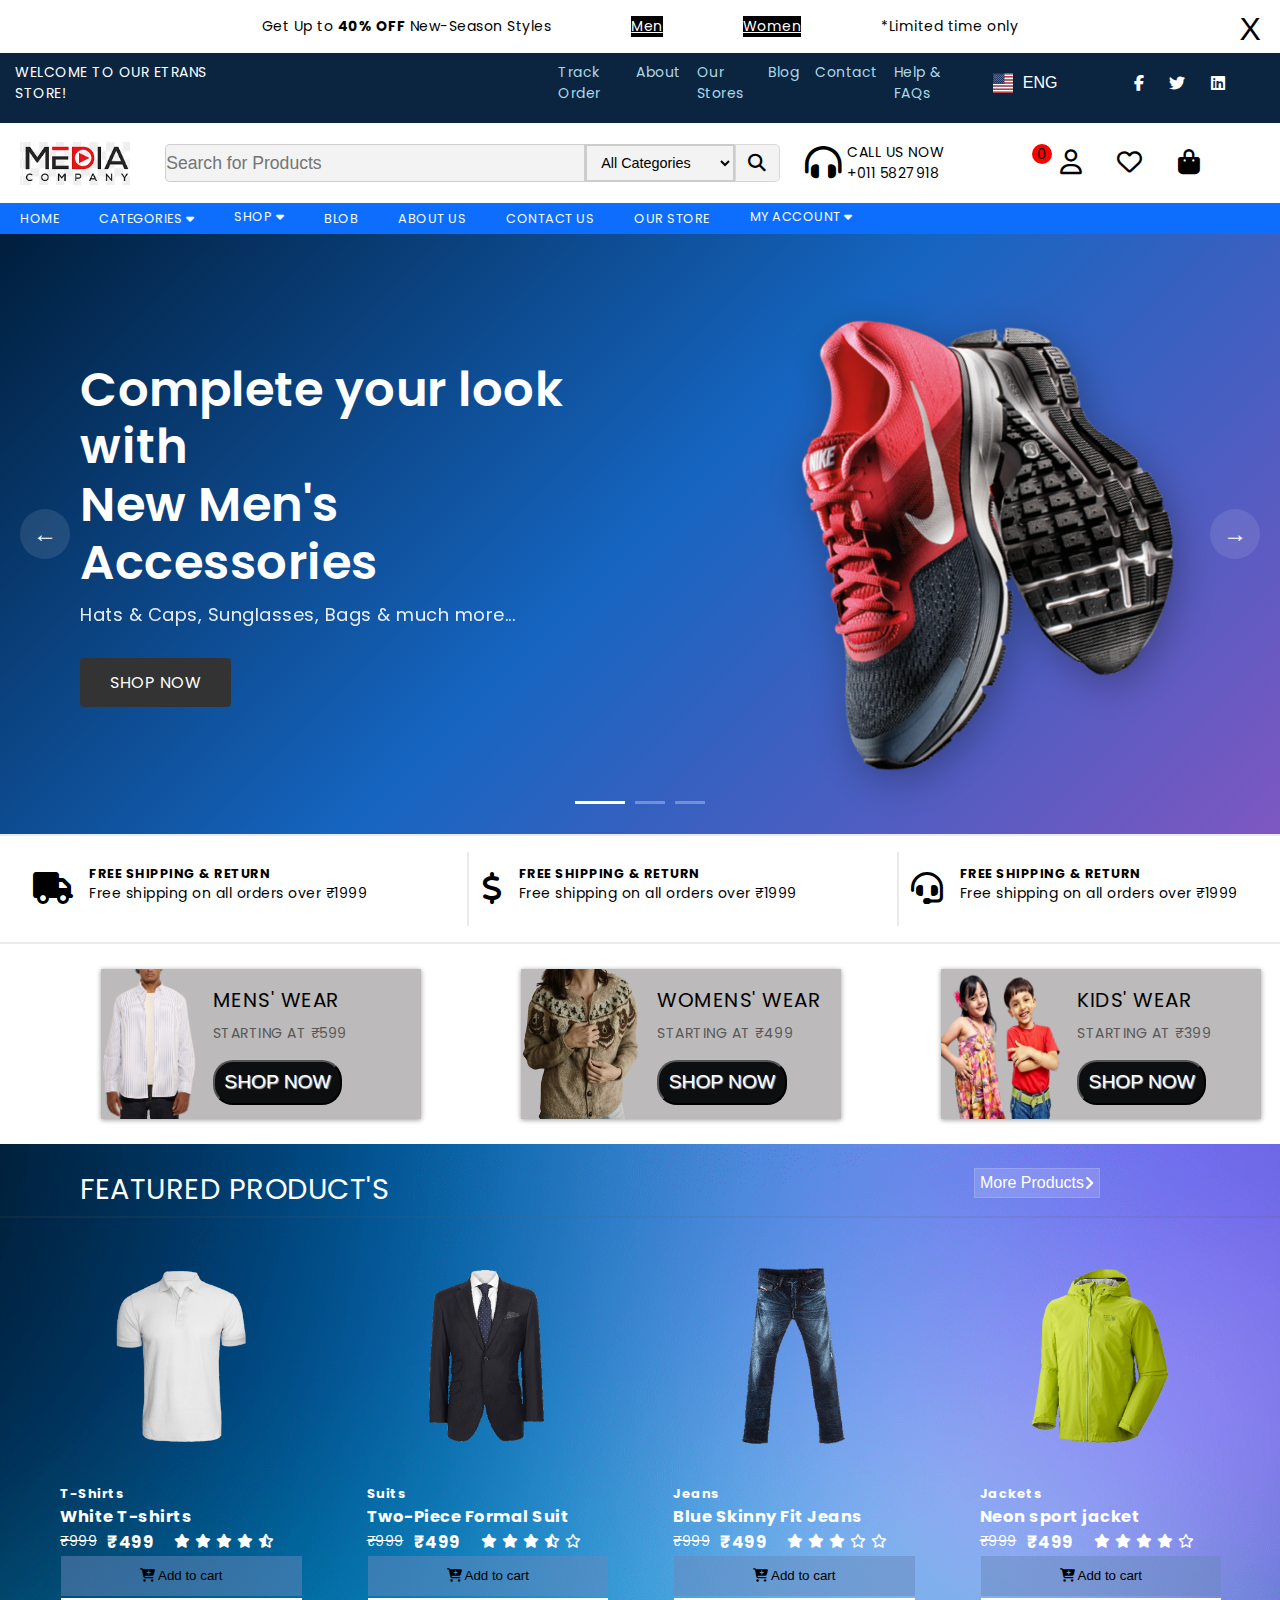
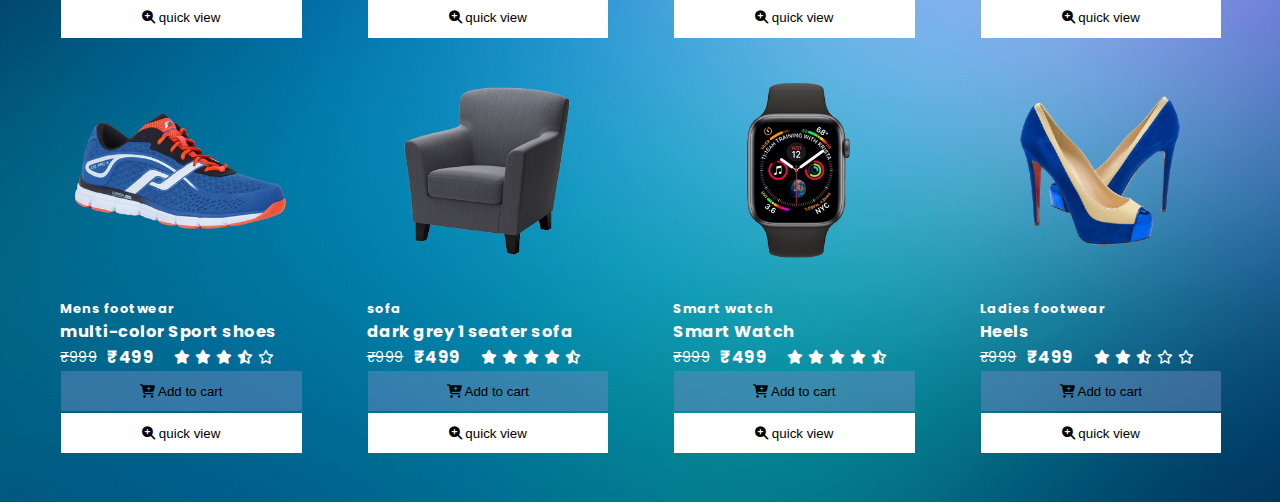
==== index.html @ 755beadb "mothing change in index" ====
<!DOCTYPE html>
<html lang="en">
<head>
    <meta charset="UTF-8">
    <meta http-equiv="X-UA-Compatible" content="IE=edge">
    <meta name="viewport" content="width=device-width, initial-scale=1.0">
    
    <link rel="stylesheet" href="https://cdnjs.cloudflare.com/ajax/libs/font-awesome/6.7.2/css/all.min.css" integrity="sha512-Evv84Mr4kqVGRNSgIGL/F/aIDqQb7xQ2vcrdIwxfjThSH8CSR7PBEakCr51Ck+w+/U6swU2Im1vVX0SVk9ABhg==" crossorigin="anonymous" referrerpolicy="no-referrer" />
    <link rel="stylesheet" href="style.css">
    <link rel="icon" href="Assets/riteshblue logo.png" type="icon/image">
    <script src="script.js"> </script>
    <title>RItesh</TITLE></title>
    <style> 
    
    </style>
</head>

 
<body>

  
    <!-- top Wrapper -->
    <div class="Wrapper">
     <div class="discount-alert">
			<div class="discount-alert" id="myDiv">
				<div class="d-flex">
					<p class="Discount">Get Up to <strong>40% OFF</strong> New-Season Styles</p>	<a href="#" class="top-men">Men</a>
					<a href="#" class="top-women">Women</a>
					<p class="m">*Limited time only</p>
				</div>
      <button class="close-btn" onclick="removeDiv()">X</button>
			</div>

      
  </div>

		 </div>

    <!-- sections -->
    <section class="top-header">
        <div class="container">
          <!-- First Row -->
          <div class="top-bar">
            <p class="welcome-text">WELCOME TO OUR ETRANS STORE!</p>
            <div class="top-links">
              <a href="#" class="track-order">Track Order</a>
              <a href="#">About</a>
              <a href="#">Our Stores</a>
              <a href="#">Blog</a>
              <a href="#">Contact</a>
              <a href="#">Help & FAQs</a>
           
            </div>
             <div class="dropdown">
      <button class="dropbtn" id="dropdownBtn">
      <img src="Assets/LANGUAGE_FLAG/flag english.svg" alt="English Flag" class="flag-img"> ENG
      </button>
      <div class="dropdown-content">
      <a href="#" onclick="setLanguage('england.png', 'English')"><img src="Assets/LANGUAGE_FLAG/flag english.svg" alt="English Flag"> ENG</a>
      <a href="#" onclick="setLanguage('india.png', 'Hindi')"><img src="Assets/LANGUAGE_FLAG/indian_language.webp" alt="Hindi Flag"> HINDI</a>
      <a href="#" onclick="setLanguage('germany.png', 'German')"><img src="Assets/LANGUAGE_FLAG/german language.png" alt="German Flag"> GERMAN</a>
      </div>
      </div>
      
      <!-- 3 icons  -->
      <div class="social-icons">
        <div id="social-icons1"><i class="fa-brands fa-facebook-f"></i> </div>

        <div id="social-icons1"><i class="fa-brands fa-twitter"></i> </div>
        
        <div id="social-icons1"><i class="fa-brands fa-linkedin"></i> </div>

        </div>


       </div>
    </section>

          <!-- 3rd Row -->
          <div class="middle-bar">
            <div class="logo border">
            </div>
            
            <div class="nav-search">
            <div class="search-bar">
              <input type="text" placeholder="Search for Products" class="search-input">
            </div>

            <div class="categories-options">
              <select class="search-select">
                <option>All Categories</option>
                <option>Men</option>
                <option>Women</option>
                <option>Kids</option>
              </select>
            </div>
            <div id="searchbar" > <i  class="fa-solid fa-magnifying-glass" ></i> </div>
            
        </div>
        <!-- helpline box -->
        <div class="helpline-icon"> <i class="fa-solid fa-headphones-simple"></i> 
        </div>

        <div class="helpline-container">
          
          <p class="helpline-text">CALL US NOW</p>
          
          <P class="hepline-no">+011 5827918</P>
        </div>

          <!-- 3 icons  -->
          <div class="icons-3">
          <div id="icons"><i class="fa-regular fa-user"></i> </div>

          <div id="icons"><i class="fa-regular fa-heart"></i> </div>
          
          <div id="icons"><i class="fa-solid fa-bag-shopping"></i> </div>
          
          <span>0</span>
          </div>
          
        </div>
    
      


        <!--nav bar -->
    
      <!-- <section id="hearder">
            <nav class="navbar">
              <ul class="nav-links">
                <li><a href="#">Home</a></li>
                <li><a href="#">Categories</a>
                </li>
                <li><a href="#">Shop</a></li>
                <li class="dropdown">
                  <a href="#">Blog</a>
                  <ul class="dropdown-menu">
                    <li><a href="#">Latest Posts</a></li>
                    <li><a href="#">Trending Topics</a></li>
                    <li><a href="#">Archived Blogs</a></li>
                  </ul>
                </li>
                <li><a href="#">Contact</a></li>
              </ul>
            </nav>
      </section> -->
      <div class="nav4">
      <div class="menu_bar"> 
        <ul>
          <li><a href="#">HOME</a></li>
          <li class="menu_items"><a href="#">CATEGORIES <i class="fa-solid fa-caret-down"> </i></a>
            <div class="row_1">
              <div class="col">
               <div class="column_heading">FASHION</div> 
                <ul>
                  <li><a href="#">causal t-shirts</a></li>
                  <li><a href="#">foraml shirts</a></li>
                  <li><a href="#">jackets</a></li>
                  <li><a href="#">jeans</a></li>
                  <li><a href="#">dresses</a></li>
                  <li><a href="#">sneakers</a></li>
                  <li><a href="#">belts</a></li>
                  <li><a href="#">sport shoes</a></li>
                </ul>
              </div>
              <div class="col">
                <div class="column_heading">ELECTRONICS</div> 
                <ul>
                  <li><a href="#">mobile phones</a></li>
                  <li><a href="#">laptops</a></li>
                  <li><a href="#">mackbook</a></li>
                  <li><a href="#">television</a></li>
                  <li><a href="#">lighting</a></li>
                  <li><a href="#">smart watch</a></li>
                  <li><a href="#">samsung phone</a></li>
                  <li><a href="#">PC monitors</a></li>
                </ul>
              </div>

              <div class="col_3"> </div>

            </div>
          </li>
          <li class="shop_menu"><a href="#">SHOP <i class="fa-solid fa-caret-down"></i> </a>
            <div class="shop_dropdown">
          <ul>
            <li class="shop_layout"><a href="#">shop layouts <i class="fa-solid fa-caret-right rightarrow" ></i> </a>
              <div class="layout_dropdown">
                <ul>
                  <li><a href="#">shop grid - left sidebar</a></li>
                  <li><a href="#">shop grid - right sidebar</a></li>
                  <li><a href="#">shop list - left sidebar</a></li>
                  <li><a href="#">shop list - right sidebar</a></li>
                  <li><a href="#">shop grid - top filter</a></li>
                  <li><a href="#">shop list - top filter</a></li>
                </ul>
              </div>
            </li>

            <li class="shop_pages"><a href="#">shop pages <i class="fa-solid fa-caret-right rightarrow2"></i></a>
            <div class="shop_pages_dropdown">
              <ul>
                <li><a href="#"> Shop Cart</a></li>
                <li><a href="#"> Shop Categories</a></li> 
                <li><a href="#"> Checkout details</a></li>
                <li><a href="#"> Checkout shipping</a></li>
                <li><a href="#"> Checkout Payment</a></li>
                <li><a href="#"> Checkout review</a></li>
                <li><a href="#"> checkout  complete</a></li>
                <li><a href="#"> order  tracking</a></li>
                <li><a href="#"> product comparision</a></li>
              </ul>
            </div>
            </li>
            
            <li><a href="#">about us</a></li>
            <li><a href="#">Contact us</a></li>
            <li><a href="#">sign in </a></li>
            <li><a href="#">sign up</a></li>
            <li><a href="#">forget password</a></li>
          </ul>
            </div>
          </li>
          <li><a href="#">BLOB</a></li>
          <li><a href="#">ABOUT US</a></li>
          <li><a href="#">CONTACT US</a></li>
          <li><a href="#">OUR STORE</a></li>
          <li class="My_account"><a href="#">MY ACCOUNT <i class="fa-solid fa-caret-down"></i></a>
          <div class="My_account_dropdown">
            <ul>
              <li><a href="#">Dashboard</a></li>
              <li><a href="#">Downloads</a></li>
              <li><a href="#">orders</a></li>
              <li><a href="#">payment methods</a></li>
              <li><a href="#">user details</a></li>

            </ul>
          </div>
          </li>
          
        </ul>
      </div>
    </div>
  </div>

      <!-- nav bar end -->


      <div class="slider-container">
        <button class="nav-button prev" onclick="changeSlide(-1)">←</button>
        <button class="nav-button next" onclick="changeSlide(1)">→</button>
        
        <div class="slider-track">
            <!-- First Slide -->
            <div class="slide">
                <div class="content-left">
                    <h1>Complete your look with<br>New Men's Accessories</h1>
                    <p>Hats & Caps, Sunglasses, Bags & much more...</p>
                    <a href="#" class="shop-now-btn">SHOP NOW</a>
                </div>
                <div class="product-image">
                    <img src="Assets/sliding img/shoes img.png" alt="Product 1">
                </div>
            </div>

            <!-- Second Slide -->
            <div class="slide">
                <div class="content-left">
                    <h1>Premium Sports Collection<br>2024 Edition</h1>
                    <p>Experience comfort and style with our latest collection</p>
                    <a href="#" class="shop-now-btn">SHOP NOW</a>
                </div>
                <div class="product-image">
                    <img src="Assets/sliding img/shoes img.png" alt="Product 2">
                </div>
            </div>

            <!-- Third Slide -->
            <div class="slide">
                <div class="content-left">
                    <h1>Running Essentials<br>For Every Athlete</h1>
                    <p>Professional grade equipment for peak performance</p>
                    <a href="#" class="shop-now-btn">SHOP NOW</a>
                </div>
                <div class="product-image">
                    <img src="Assets/sliding img/shoes img.png" alt="Product 3">
                </div>
            </div>
        </div>

        <div class="slider-dots">
            <span class="dot active" onclick="goToSlide(0)"></span>
            <span class="dot" onclick="goToSlide(1)"></span>
            <span class="dot" onclick="goToSlide(2)"></span>
        </div>
    </div>


    <!-- section 6 Order shipping details -->
    <section class="shipping"> 
      <div class="shipping-container1"> 
        <div class="icon-col1"><i class="fa-solid fa-truck"></i></div>
        <div class="col1"> 
          <h6 class="text1-col1"> FREE SHIPPING & RETURN </h6>
          <p class="text2-col1">Free shipping on all orders over ₹1999</p>
        </div>
        </div>

          <div class="shipping-container2"> 
            <div class="icon-col2"><i class="fa-solid fa-dollar-sign"></i></div>
            <div class="col2"> 
              <h6 class="text1-col2"> FREE SHIPPING & RETURN </h6>
              <span class="text2-col2">Free shipping on all orders over ₹1999</span>
            </div>
            </div>

              <div class="shipping-container3"> 
                <div class="icon-col3"><i class="fa-solid fa-headset"></i></div>
                <div class="col3"> 
                  <h6 class="text1-col3"> FREE SHIPPING & RETURN </h6>
                  <span class="text2-col3">Free shipping on all orders over ₹1999</span>
                </div>
              </div>
       </div>
    </section>

    <!-- section 6 end -->
    <!-- gender-categories section 7 -->

    <section class="gender-categories ">
    
     <div class="gender-categories1 ">
      <img src="Assets/gender-wears/mens_wear-.png">
      <div class="col1-mens">
        <div class="mens-wear"> Mens' Wear </div>
          <div class="staring-price1">Starting at ₹599</div>   
         <button class="mens-button"> SHOP NOW </button>
        </div>
      </div>
    

         <div class="gender-categories2">
          <img src="Assets/gender-wears/womens_wear-.png">
          <div class="col2-womens">
            <div class="womens-wear"> Womens' Wear </div>
              <div class="staring-price2">Starting at ₹499 </div>   
             <button class="womens-button"> SHOP NOW </button>
            </div>
         </div>

             <div class="gender-categories3">
              <img src="Assets/gender-wears/kids_wear.png">
              <div class="col3-kids">
                <div class="kids-wear"> Kids' Wear </div>
                  <div class="staring-price3">Starting at ₹399</div>   
                 <button class="kids-button"> SHOP NOW </button>
                </div>
             </div>
      
     </div>
    </section> 

     <!-- section 7 end -->
     <!-- section 8 Feature Product top -->
     <section class="feature_section">
     <div class="feature_product">
        <h7 class="Feature_text" >FEATURED PRODUCT'S</h7>
        <button class="button_MoreProducts"> More Products <div class="more"> <i class="fa-solid fa-angle-right"></i></div> </button>
      </div>
      <!-- product grid -->
      <div class="grid_container">
    <div class="Product_grid">
      <div class="items" id="item-1"><img src="Assets/grid FProduct1/product 1 tshirt.png" alt="prouct 1 t-shirt"> 
        <div class="items_card">
        <h2>T-Shirts </h2>
        <h3>White T-shirts</h3>
        <div class="price_grid">
        <span>₹999</span>
        <h3>₹499</h3>
        <p class="rating">
          <i class="fa-solid fa-star"></i>
          <i class="fa-solid fa-star"></i>
          <i class="fa-solid fa-star"></i>
          <i class="fa-solid fa-star"></i>
          <i class="fa-solid fa-star-half-stroke"></i>
        </p>
      </div>
      <div class="cart_area">
        <button class="b1" data-name="cart" ><i class="fa-solid fa-cart-plus"></i> Add to cart</button>
        
        <span class="button_2"><button  data-name="quick view" ><i class="fa-solid fa-magnifying-glass-plus"></i> quick view</button></span>
      </div>

      </div>
      </div>

      <!-- item1 end -->

      <div class="items" id="item-2"><img src="Assets/grid FProduct1/product 2 balzer.png" alt="balzer">
        <div class="items_card">
        <h2>Suits</h2>
        <h3>Two-Piece Formal Suit</h3>
        <div class="price_grid">
          <span>₹999</span>
          <h3>₹499</h3>
          <p class="rating">
            <i class="fa-solid fa-star"></i>
            <i class="fa-solid fa-star"></i>
            <i class="fa-solid fa-star"></i>
            <i class="fa-solid fa-star-half-stroke"></i>
            <i class="fa-regular fa-star"></i>
          </p>
        </div>
        <div class="cart_area">
          <button class="b1" data-name="cart" ><i class="fa-solid fa-cart-plus"></i> Add to cart</button>
          
          <span class="button_2"><button  data-name="quick view" ><i class="fa-solid fa-magnifying-glass-plus"></i> quick view</button></span>
        </div>
      </div>
      </div>
      <div class="items" id="item-3"><img src="Assets/grid FProduct1/product 3 pant.png" alt="pant">
      <div class="items_card">
        <h2>Jeans  </h2>
        <h3>Blue Skinny Fit Jeans </h3>
        <div class="price_grid">
          <span>₹999</span>
          <h3>₹499</h3>
          <p class="rating">
            <i class="fa-solid fa-star"></i>
            <i class="fa-solid fa-star"></i>
            <i class="fa-solid fa-star"></i>
            <i class="fa-regular fa-star"></i>
            <i class="fa-regular fa-star"></i>
          </p>
        </div>
        <div class="cart_area">
          <button class="b1" data-name="cart" ><i class="fa-solid fa-cart-plus"></i> Add to cart</button>
          
          <span class="button_2"><button  data-name="quick view" ><i class="fa-solid fa-magnifying-glass-plus"></i> quick view</button></span>
        </div>
        
      </div>
      </div>
      <div class="items"><img src="Assets/grid FProduct1/product image 4.png" alt="jacket">
        <div class="items_card">
        <h2>Jackets</h2>
        <h3>Neon sport jacket</h3>
        <div class="price_grid">
          <span>₹999</span>
          <h3>₹499</h3>
          <p class="rating">
            <i class="fa-solid fa-star"></i>
            <i class="fa-solid fa-star"></i>
            <i class="fa-solid fa-star"></i>
            <i class="fa-solid fa-star"></i>
            <i class="fa-regular fa-star"></i>
          </p>
        </div>
        <div class="cart_area">
          <button class="b1" data-name="cart" ><i class="fa-solid fa-cart-plus"></i> Add to cart</button>
          
          <span class="button_2"><button  data-name="quick view" ><i class="fa-solid fa-magnifying-glass-plus"></i> quick view</button></span>
        </div>
      </div>
      </div>
      <div class="items"><img src="Assets/grid FProduct1/product image 5 shoes.png" alt="shoes">
        <div class="items_card">
        <h2>Mens footwear </h2>
        <h3>multi-color Sport shoes</h3>
        <div class="price_grid">
          <span>₹999</span>
          <h3>₹499</h3>
          <p class="rating">
            <i class="fa-solid fa-star"></i>
            <i class="fa-solid fa-star"></i>
            <i class="fa-solid fa-star"></i>
            <i class="fa-solid fa-star-half-stroke"></i>
            <i class="fa-regular fa-star"></i>
          </p>
        </div>
        <div class="cart_area">
          <button class="b1" data-name="cart" ><i class="fa-solid fa-cart-plus"></i> Add to cart</button>
          
          <span class="button_2"><button  data-name="quick view" ><i class="fa-solid fa-magnifying-glass-plus"></i> quick view</button></span>
        </div>
      </div>
      </div>
      <div class="items"><img src="Assets/grid FProduct1/product image 6 .png" alt="sofa">
        <div class="items_card">
        <h2>sofa </h2>
        <h3>dark grey 1 seater sofa</h3>
        <div class="price_grid">
          <span>₹999</span>
          <h3>₹499</h3>
          <p class="rating">
            <i class="fa-solid fa-star"></i>
            <i class="fa-solid fa-star"></i>
            <i class="fa-solid fa-star"></i>
            <i class="fa-solid fa-star"></i>
            <i class="fa-solid fa-star-half-stroke"></i>
          </p>
        </div>
        <div class="cart_area">
          <button class="b1" data-name="cart" ><i class="fa-solid fa-cart-plus"></i> Add to cart</button>
          
          <span class="button_2"><button  data-name="quick view" ><i class="fa-solid fa-magnifying-glass-plus"></i> quick view</button></span>
        </div>
      </div> 
      </div>
      <div class="items"><img src="Assets/grid FProduct1/product image 7.png" alt="watch">
        <div class="items_card"> 
        <h2>Smart watch </h2>
        <h3>Smart Watch </h3>
        <div class="price_grid">
          <span>₹999</span>
          <h3>₹499</h3>
          <p class="rating">
            <i class="fa-solid fa-star"></i>
            <i class="fa-solid fa-star"></i>
            <i class="fa-solid fa-star"></i>
            <i class="fa-solid fa-star"></i>
            <i class="fa-solid fa-star-half-stroke"></i>
          </p>
        </div>
        <div class="cart_area">
          <button class="b1" data-name="cart" ><i class="fa-solid fa-cart-plus"></i> Add to cart</button>
          
          <span class="button_2"><button  data-name="quick view" ><i class="fa-solid fa-magnifying-glass-plus"></i> quick view</button></span>
        </div>
        </div>
      </div>
      <div class="items"><img src="Assets/grid FProduct1/product image 8.png" alt="heels">
        <div class="items_card">
        <h2>Ladies footwear </h2>
        <h3>Heels</h3>
        <div class="price_grid">
          <span>₹999</span>
          <h3>₹499</h3>
          <p class="rating">
          <i class="fa-solid fa-star"></i>
          <i class="fa-solid fa-star"></i>
          <i class="fa-solid fa-star-half-stroke"></i>
          <i class="fa-regular fa-star"></i>
          <i class="fa-regular fa-star"></i>
        </p>
        </div>
        <div class="cart_area">
          <button class="b1" data-name="cart" ><i class="fa-solid fa-cart-plus"></i> Add to cart</button>
          
          <span class="button_2"><button  data-name="quick view" ><i class="fa-solid fa-magnifying-glass-plus"></i> quick view</button></span>
        </div>
        </div>
      </div>
    </div>
  </div>
   </section>
     <!-- section 8 end  -->


<!-- end -->
    <script src="script.js"></script>

  </div>   


</body>
</html>
---- style.css ----
@import url('https://fonts.googleapis.com/css2?family=Poppins:ital,wght@0,100;0,200;0,300;0,400;0,500;0,600;0,700;0,800;0,900;1,100;1,200;1,300;1,400;1,500;1,600;1,700;1,800;1,900&display=swap');
*{
    margin: 0;
    padding: 0;
    box-sizing: border-box;
}
body{
    font-family: 'Poppins', sans-serif;
    font-size: 14px;
    letter-spacing: .5px; 
    
}
.feature_section{
  background-image: url(Assets/bg\ image.png);
  background-position: center;
  background-size: cover;
  background-repeat: no-repeat;
  color: white;

}
:root{

--color-blue: #0d6efd;
--color-indigo: #6610f2;
--color-purple: #6f42c1;
--color-pink: #d63384;
--color-red: #f41127;
--color-orange: #fd7e14;
--color-yellow: #ffc107;
--color-green: #17a00e;
--color-teal: #20c997;
--color-cyan: #0dcaf0;
--color-white: #fff;
--color-gray: #6c757d;
--color-gray-dark: #343a40;
--color-primary: #0d6efd;
--color-secondary: #6c757d;
--color-success: #17a00e;
--color-info: #0dcaf0;
--color-warning: #ffc107;
--color-danger: #f41127;
--color-light: #f8f9fa;
--color-dark: #212529;
}



.Wrapper {
  width: 100%;
  max-width: 100%;
 
}

.top-men, .top-women{
  color: white;
  background-color: black;
}

.top-men:hover, .top-women:hover{
  color: #16161a;
  background-color: white;

}

/* cross button X at top */
.close-btn {
  position: absolute;
  font-size: 2rem;
  top: 0;
  right: 0;
  padding: 1.2rem;
  z-index: 2;
  cursor: pointer;
  background: none;
  border: none;
  text-align: center;
  line-height: 20px;

}

 .top-links a{
    text-decoration: none;
    color: lightblue;
}

.d-flex{
    display: flex;
    justify-content: center;
    gap:5rem;
    padding: 16px;
    
}
/* section 2 */
.top-links{
  display:inline-flex;
  gap:1rem;
}
.track-order{
  margin-left:20rem;
}

/* language dropdown  */
.dropdown {
  padding: 20px;
  position: relative;
  display: inline-block;

}

.dropbtn {
  background-color: transparent;
  color: white;
  padding: 16px;
  font-size: 16px;
  border: none;
  cursor: pointer;
  display: flex;
  align-items: center;
}

.dropdown-content {
  
  display: none;
  position: absolute;
  background-color: black;
  min-width: 160px;
  box-shadow: 0px 8px 16px rgba(0, 0, 0, 0.2);
  z-index: 1;
}

.dropdown:hover .dropdown-content {
  display: block;
}

.dropdown-content a {
  color: white;
  padding: 12px 16px;
  text-decoration: none;
  display: flex;
  align-items: center;
}

.dropdown-content a:hover {
  border: solid 2px white;
}

.dropdown-content img {
  width: 20px;
  height: 20px;
  margin-right: 10px;
}

.flag-img {
  width: 20px;
  height: 20px;
  margin-right: 10px;
}
/* dropdowwn end  */

/* social-icons */
.social-icons{
    display: flex;
    margin:40px ;
    gap: 25px;
    font-size: 1rem; 
}


/* section 3 */
.logo{
  width: 110px;
  height: 43px;
  background-color: #ffffff;
  background-size: cover;
  background-image: url("Assets/pngtree-media-company-logo-desig.png");
  margin-right: 2rem;
}

.border{
  border: 2px solid transparent;
}

.border:hover{
  border: 1.4px solid rgb(16, 8, 8);
}

.top-header {
    background-color: #0b2540; /* Dark blue background */
    color: #ffffff; /* White text color */
    padding: 10px 0;
  }
/* .middle-bar{
  display: flex;
  height: 80px;
  width: fit-content;
  margin-left: 50px;
  margin-right: 20px;
  align-items: center;
  padding-left: 20px;
  padding-right: 20px;
  
} */
.middle-bar {
  display: flex;
  height: 80px;
  align-items: center;
  width: 100%;
  align-items: center;
  padding-left: 20px;
  padding-right: 20px;
}

.search-select{
  display: block;
  background-color: #f3f3f3;
  font-size: 0.9rem;
  width: 150px;
  height: 38px;
  padding: 6px 25px 6px 10px;
  border: 2px solid #ccc;

}

.search-input{
  background-color: #f3f3f3;
  display: flex;
  font-size: 1.1rem;
  align-items: center;
  height:38px;
  width: 420px;
  margin-left: 0.2rem;
  border: 1px solid rgb(0 0 0 / 15%);
  border-top-left-radius: 0.3rem;
  border-bottom-left-radius: 0.3rem;
  
}

.nav-search{
  display: flex;
  justify-content: space-evenly;

}
#searchbar{
  display: flex;
  padding: 6px 12px 6px 12px;
  font-size: 1.1rem;
  justify-content: center;
  align-items: center;
  background-color: #f3f3f3;
  border: 1px solid rgb(217, 216, 216);
  border-top-right-radius: 0.3rem;
  border-bottom-right-radius: 0.3rem;

}

.container{
    display: flex;
    justify-content:flex-start;
    width: 100%;
    max-width: 100%; 
    padding: 0 15px;
    margin: 0 auto; 
    height: 50px; 
} 


/* helpline box */
.helpline-container{
 margin-right: 20px;
}

.helpline-icon{
  font-size: 2.3rem;
  margin-left: 25px;
  margin-right: 5px;
}

.helpline-no{
  font-size: 2px;

}

/* helpline box end */
  /* 3icons */
  .icons-3{
    display: flex;
    gap: 20px;
    font-size: 25px;
    margin-left: 5rem;
  }
.icons-3 span{
  display: flex;
  font-size: 0.9rem;
  justify-content: center;
  align-items: center;
  width: 20px;
  height: 20px;
  background-color: red;
  border-radius: 50%;

  position: absolute;
  top:144px;
  right: 228px;

  cursor: pointer;
}

#icons{
  margin-left: 15px ;
}
.top-bar {
    display: flex;
    justify-content: space-between;
    align-items: center;
    font-size: 14px;
    padding-bottom: 10px;
  }

 

/* nav bar 4 */

.menu_bar {
  list-style: none;
  display:flex;
  flex-direction: row; 
  background-color: var(--color-blue);
  
}

.menu_bar ul{
  display: flex;
  list-style: none;
  
}
.col ul{
  display: block;
}

.menu_bar a{
  color: #001e3c;
  text-decoration: none;
}
.column_heading{
  padding:10px 20px;

}


.menu_bar ul li {
  padding: 5px 20px;
  position: relative;
  text-transform:uppercase;
  
}

.menu_bar ul li a{
  font-size: 0.8rem;
  color: var(--color-light);
}

.col_3{
  background-image: url("Assets/poster.jpg");
  background-size: cover;
  height:400px;
  width:270px;

}
.row_1{
  z-index: 2;
  width: max-content;
  height: auto;
  display: flex;
  flex-direction: row;
  color: white;
  display: none;
  position: absolute;
  left: 0px;
  top: 100%;
  padding: 10px;
  gap: 20px;
  background-color: var(--color-dark);
  white-space: nowrap;
}

.menu_item {
  position: relative;
  padding: 2px 10px;
  color: white;
  cursor: pointer;
}

.menu_items:hover .row_1 {
  display: flex; 
}

.col{
  display: flex;
  flex-direction: column;
  min-width: 150px;
}

/* for image of discord */
.col_3{
  z-index: 1;
}
.column_heading {
  font-weight: bold;
  font-size: 1.2rem;
  margin-bottom: 10px;
}
/* shop menu */
.shop_menu{
  display:flex;
  position: relative;
  width: max-content;
}


.shop_dropdown{
  width: max-content;
  z-index: 1;
  position:absolute;
  top: 100%;
  left: 0;
  background-color: var(--color-dark);
  display: none;
}
.shop_layout{
  position: relative;
}
.layout_dropdown {
  padding:0px 10px;
  width: max-content;
  background-color: var(--color-dark);
  position:absolute;
  top: 5px;
  left: 100%;
  display: none;
}
.shop_layout:hover .layout_dropdown{
  display: flex;
}
.layout_dropdown ul li{
  padding:5px 5px;
}


.shop_menu:hover .shop_dropdown{
display: flex;
}

.shop_dropdown ul{
  display: flex;
  flex-direction: column;
}

.shop_dropdown ul li a{
  color:var(--color-white);
  text-transform: uppercase ;

}

.rightarrow{
  position:absolute;
  left:80%;
  top:30%;
}

/* shop pages */
.rightarrow2{
  position:absolute;
  left:80%;
  top:30%;
}
.shop_pages{
  position: relative;
}
.shop_pages_dropdown{
  background-color: var(--color-dark);
  width: max-content;
  position: absolute;
  top:2px;
  left:100%;
  display: none;
}

.shop_pages:hover .shop_pages_dropdown{
  display: flex;

}

/* shop pages end */
/* shop menu end */

/* My Account  start*/
.My_account{
 position: relative;
 
  display: flex;
}

.My_account_dropdown{
  z-index: 1;
  display: none;
  background-color: var(--color-dark);
  position:absolute;
  top:100%;
  left: 1em;
  align-self: center;
}

.My_account_dropdown ul{
  display:block;
  
  width: max-content;
}

.My_account:hover .My_account_dropdown{
  display: flex;
}

/* MY Account end */
/* nav 4 end here */

  /* Dropdown menu styling */
  .dropdown-menu {
    position: absolute;
    top: 100%;
    left: 0;
    background-color: #444;
    list-style: none;
    margin: 0;
    padding: 0;
    display: none;
    min-width: 150px; /* Set a width for dropdown */
    border-radius: 5px;
    box-shadow: 0 4px 6px rgba(0, 0, 0, 0.1);
    background-color: none;
  }
  
  .dropdown-menu li {
    padding: 0;
  }
  
  .dropdown-menu li a {
    padding: 10px 15px;
    color: white;
    display: block;
  }
  
  .dropdown-menu li a:hover {
    background-color: #575757;
  }
  
  /* Show dropdown menu on hover */
  .dropdown:hover .dropdown-menu {
    display: block;
  }
  

  /* nav bar end */




/* image slider */
.slider-container {
    width: 100%;
    height: 600px;
    position: relative;
    overflow:hidden;
    background: linear-gradient(135deg, #001e3c 0%, #1565c0 50%, #7e57c2 100%);
}

.slider-track {
    position: absolute;
    left: 0;
    top: 0;
    width: 300%; /* 3 slides */
    height: 100%;
    display: flex;
    transition: transform 0.5s ease-in-out;
}

.slide {
    width: calc(100% / 3);
    height: 100%;
    display: flex;
    align-items: center;
    padding: 0 80px;
}

.content-left {
    flex: 1;
    padding-right: 50px;
    color: white;
}

.content-left h1 {
    font-size: 48px;
    margin-bottom: 10px;
    font-weight: 600;
    line-height: 1.2;
}

.content-left p {
    font-size: 18px;
    margin-bottom: 30px;
    opacity: 0.9;
}

.shop-now-btn {
    display: inline-block;
    padding: 12px 30px;
    background: #333;
    color: white;
    text-decoration: none;
    border-radius: 4px;
    font-size: 16px;
    transition: background 0.3s;
}

.shop-now-btn:hover {
    background: #444;
}

.product-image {
    flex: 1;
    display: flex;
    justify-content: center;
    align-items: center;
}

.product-image img {
    max-width: 100%;
    height: auto;
    transform: rotate(-25deg);
    filter: drop-shadow(0 10px 20px rgba(0,0,0,0.3));
}

.nav-button {
    position: absolute;
    top: 50%;
    transform: translateY(-50%);
    width: 50px;
    height: 50px;
    background: rgba(255, 255, 255, 0.1);
    border: none;
    border-radius: 50%;
    color: white;
    font-size: 24px;
    cursor: pointer;
    z-index: 10;
}

.nav-button:hover {
    background: rgba(255, 255, 255, 0.2);
}

.prev {
    left: 20px;
}

.next {
    right: 20px;
}

.slider-dots {
    position: absolute;
    bottom: 30px;
    left: 50%;
    transform: translateX(-50%);
    display: flex;
    gap: 10px;
}

.dot {
    width: 30px;
    height: 3px;
    background: rgba(255, 255, 255, 0.3);
    cursor: pointer;
    transition: all 0.3s;
}

.dot.active {
    background: white;
    width: 50px;
}

/* Responsive Design */
@media (max-width: 768px) {
    .slide {
        flex-direction: column;
        padding: 20px;
    }

    .content-left {
        padding-right: 0;
        padding-bottom: 30px;
        text-align: center;
    }

    .content-left h1 {
        font-size: 32px;
    }

    .product-image img {
        max-width: 80%;
    }
}


/* shipping section 6 */

.shipping{
  height:auto;
  width:100vw;
  margin-bottom: 2px;
  display: flex;
  flex-wrap: wrap; 
  padding-top: 1rem;
  padding-bottom:1rem;
  padding-left: 20px;
  padding-right: 20px;
  justify-content: flex-start;
  border-top: 2px solid rgba(99, 93, 93, 0.129);
  border-bottom: 2px solid rgba(99, 93, 93, 0.129);
}

.shipping-container1, .shipping-container2, .shipping-container3{
  display: flex;
  padding-top: 1rem;
  padding-bottom:1rem;
  
}

.shipping-container1, .shipping-container2{
  padding-right: 100px !important; 
  border-right:2px solid rgba(99, 93, 93, 0.129);

}

.shipping-container1, .shipping-container2, .shipping-container3{
  padding: 0.8rem;
 
}
.text1-col1, .text1-col2, .text1-col3{
  font-size:0.8rem;
}

.icon-col1, .icon-col2, .icon-col3{
  font-size: 2rem;
  margin-right: 1rem;

}

/* section 6 end */

/* gender-categories section 7 */

.gender-categories{
  height:auto;
  width:100vw;
  display: flex;
  justify-content: flex-start;
  padding: 1px;
  margin-top: 1.5rem;
  margin-bottom:1.5rem;
}

.gender-categories1, .gender-categories2, .gender-categories3{
  display: flex;
  height: 15rem;
  width: 25rem;
  
  background-color:  rgba(143, 140, 140, 0.6);
  box-shadow: 0px 1px 5px rgba(1, 1, 0, 0.4);;
  height: 150px !important;
  width: 20rem ;
  /* justify-content:flex-start;
  text-align:center; */
  
}
.gender-categories1{
  margin-left: 100px;
  
}
.gender-categories2{
  margin-left: 100px;
}

.gender-categories3{
  margin-left: 100px;
}
.mens-image, .womens-image, .kids-image{
  
  background-size: cover;
  background-position: center;
  background-repeat: no-repeat;
  height: 100%;
  width: 100%;
}


.womens-image{
  background-image: url("Assets/gender-wears/womens_wear-.png");
}

.kids-image{
  background-image: url("Assets/gender-wears/kids_wear.png");

}


.col1-mens, .col2-womens, .col3-kids{
  height: auto;
  width: auto;
  padding: 1rem;
  text-align: left;
}

.mens-wear, .womens-wear, .kids-wear{
  font-size: 1.25rem;
  text-transform: uppercase;
  margin-bottom: 0.5rem;
}

.staring-price1, .staring-price2, .staring-price3{
  text-transform: uppercase;
  margin-bottom: 1rem;
  color: #575757;

}

.gender-categories  button{
  font-size: 1.2rem;
  padding: 0.6rem;
  background-color:#0d0e10;
  color:#ffffff;
  text-shadow: 1px 1px 1px #cdc0c0;
  text-align: center;
  border-radius: 20px ;
  cursor: pointer;
}

.gender-categories button:hover{ 
  text-shadow: #001e3c;
  color:#001e3c;
  background-color: rgb(255, 255, 255);
}



/* section 7 end */


/* section feature products */
.Feature_text{
  font-size: 1.8rem;
}
.button_MoreProducts{
  font-size: 1rem;;
  
  position: absolute;
  right: 180px;
  display: inline-flex;
  justify-self: center;
  align-items: center;
  padding: 5px ;
  color: white;
  border: 1px solid rgb(255 255 255 / 15%);

  background-color: rgb(255 255 255 / 15%);
  
}
.button_MoreProducts:active{
  color: #001e3c;
  background-color: #fff;
  border: 2px solid rgba(0, 0, 0, 0.5);
}

.more{
  display: inline-flex;
  font-size: auto;
  justify-self: center;
  align-items: center;
}


.feature_section{
  
  width: 100wh;
  height: auto;
  padding-top: 1.5rem;
  margin-bottom: 2px solid rgba(38, 32, 32, 0.129) ;
}
.feature_product{
  padding-left: 5rem;
 
  padding-bottom:5px; 
  border-bottom:2px solid rgba(99, 93, 93, 0.129);
}


/* grid */

.grid_container{
  
  max-width: 100%;
  overflow-x: auto;
}

.Product_grid{
  display: grid;
  padding: 1rem;
  grid-template-columns: repeat(4,1fr);
  /* grid-template-rows: repeat(2,1fr); */
  grid-auto-rows: auto;
  gap: 10px;
  margin: 1rem;

}

.items h2{
  font-size: 13px;
}

.items{
 padding: 0 12px ;
 background-position: center;
}

.items_card{
  padding: 1rem 1rem;
}

.items img{
  padding: 1rem;
  width: 100%;
}

.items:hover {
  cursor: pointer;
  background-color:rgba(66, 73, 88, 20%);

}

.price_grid{
  display: flex;
  gap: 10px;
  align-items: center;
}
.price_grid span{
  text-decoration: line-through;
}
.price_grid h3{
  font-size: larger;
}

.price_grid p{
  margin-left: 10px;
}
.cart_area button{
  margin: 1px;
  padding: 10px 20px;
  min-height: 40px;
}
.cart_area .b1:active{
  color: rgb(24, 81, 237);
  font-size: 1rem;
  background-color: white;
  border: 2.5px solid rgb(0 0 0 / 15%);

}

.cart_area{
  display: flex;
  flex-direction: column;
  justify-content: center;

}
.cart_area button{
  text-align: center;
  background-color:var(--color-gray);

  padding: 5px 5px;
  width: 100%;
  color: black;
  border: 2px solid transparent;
  cursor: pointer;
}

.button_2 button{
 background-color: white;
}

.items:hover .button_2 button{
  background-color:rgb(0 0 0 /1%); ;
}

.cart_area .b1:hover{
  
  background-color: rgba(113, 155, 222, 50%);
  border:2px solid rgba(37, 33, 33, 0.15);
}

.cart_area .b1{
background-color: rgba(106, 136, 187, 0.5);
transition: all 0.3s ease;


}

.cart_area a{

  background-color: var(--color-gray-dark);
  padding: 10px 10px;
  width: 80%;
  color: black;
 border: none;
  cursor: pointer;
}

.items:hover.button_2{
  background-color:rgb(0 0 0 / 20%); 
}
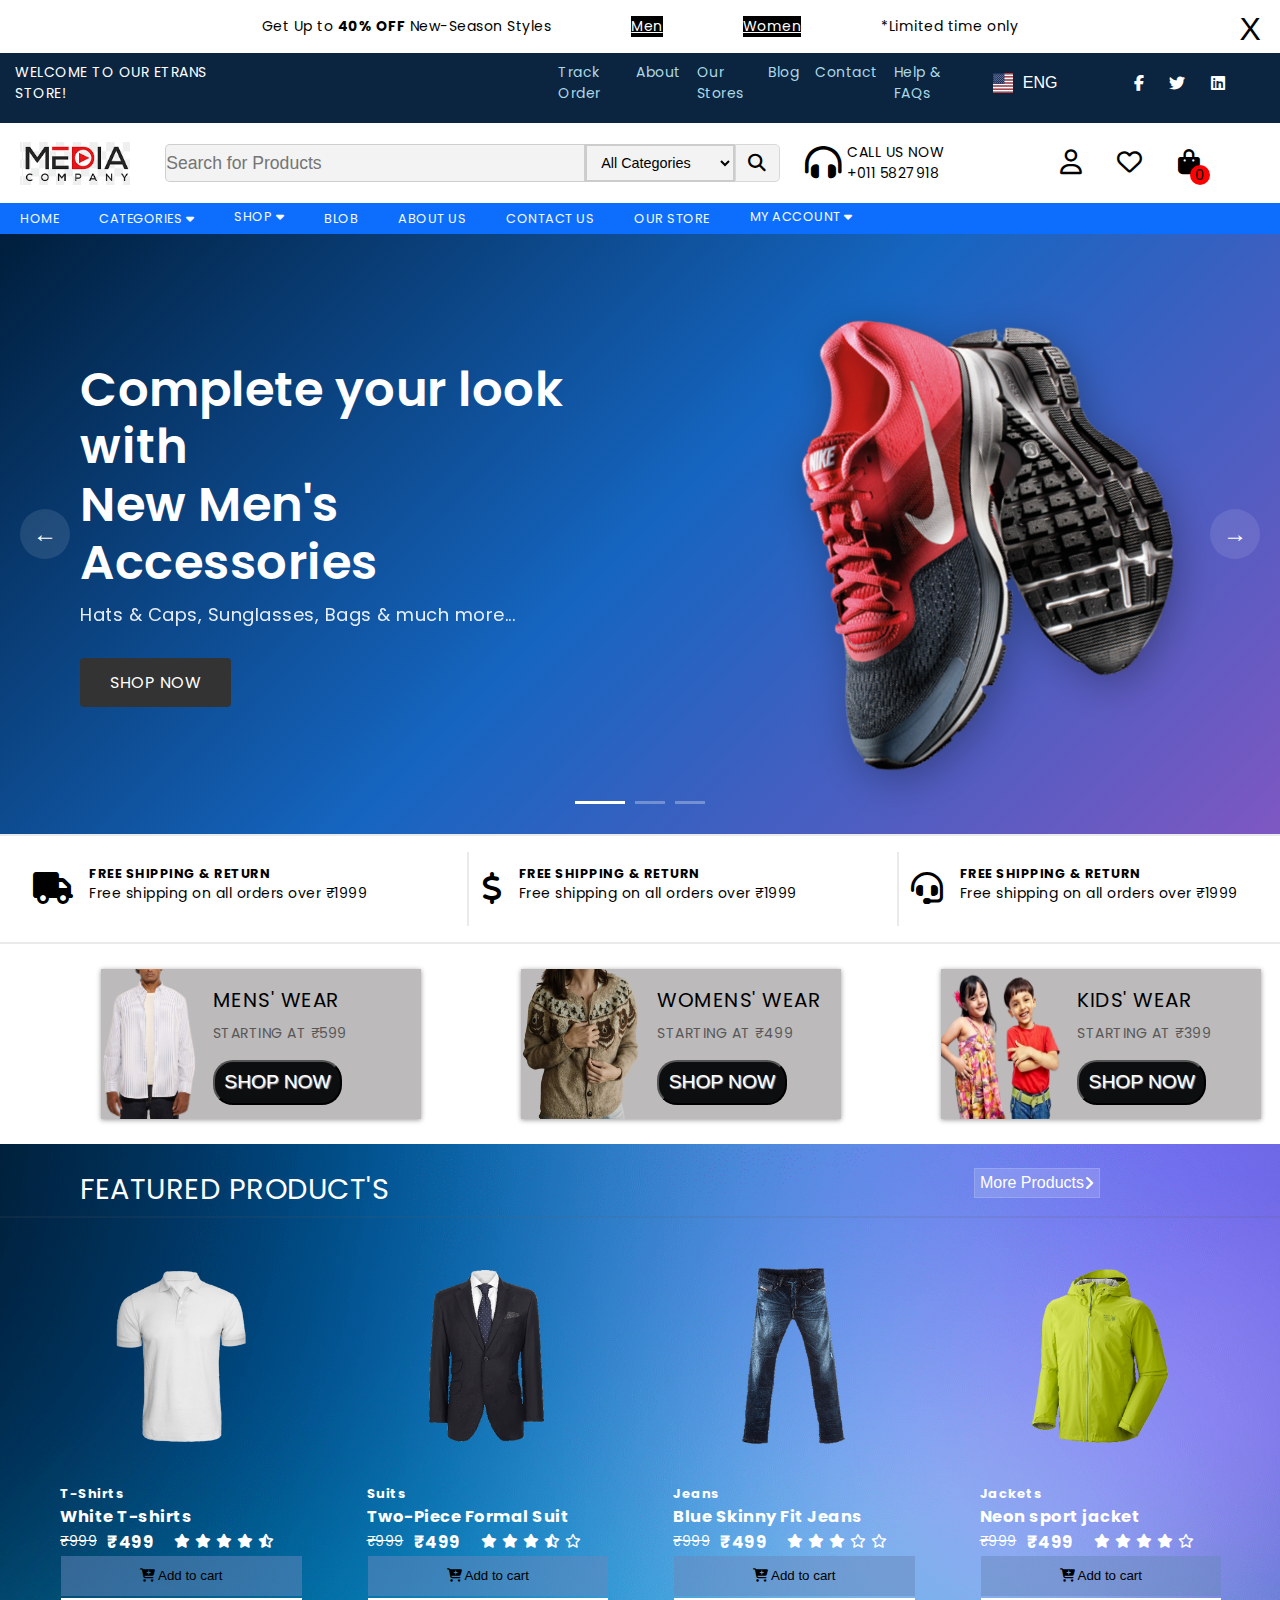
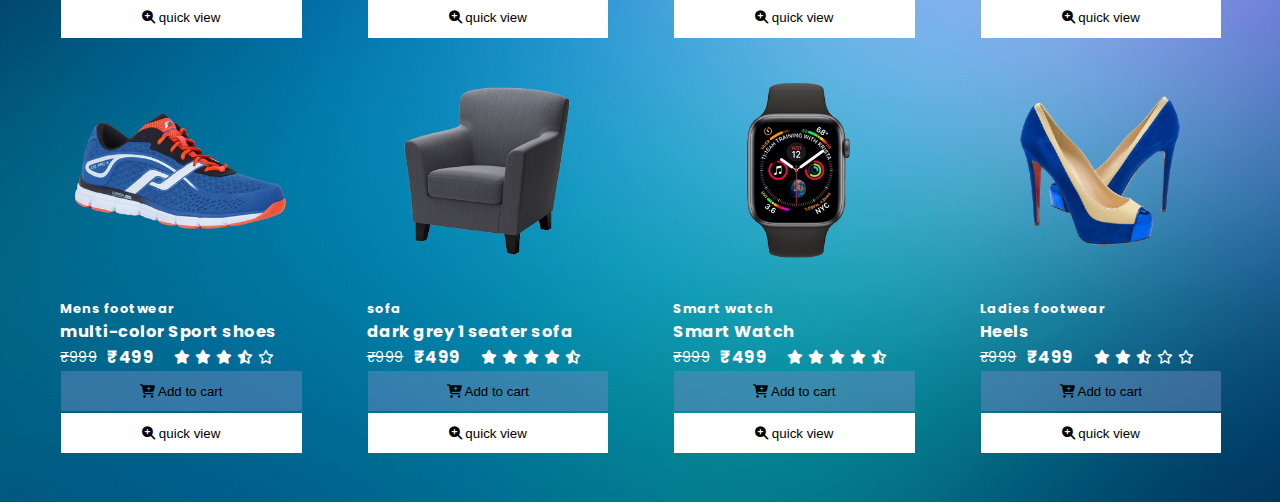
==== commit 9084ff80: "website screen width and height adjusted" ====
--- a/index.html
+++ b/index.html
@@ -11,7 +11,7 @@
     <script src="script.js"> </script>
     <title>RItesh</TITLE></title>
     <style> 
-    
+     
     </style>
 </head>
 
@@ -455,7 +455,7 @@
             <i class="fa-solid fa-star"></i>
             <i class="fa-solid fa-star"></i>
             <i class="fa-regular fa-star"></i>
-          </p>
+          </p> 
         </div>
         <div class="cart_area">
           <button class="b1" data-name="cart" ><i class="fa-solid fa-cart-plus"></i> Add to cart</button>
@@ -513,9 +513,9 @@
         <h2>Smart watch </h2>
         <h3>Smart Watch </h3>
         <div class="price_grid">
-          <span>₹999</span>
-          <h3>₹499</h3>
-          <p class="rating">
+          <span>₹999</span> 
+          <h3>₹499</h3>
+          <p class="rating">   
             <i class="fa-solid fa-star"></i>
             <i class="fa-solid fa-star"></i>
             <i class="fa-solid fa-star"></i>
--- a/style.css
+++ b/style.css
@@ -8,7 +8,8 @@
     font-family: 'Poppins', sans-serif;
     font-size: 14px;
     letter-spacing: .5px; 
-    
+    width: 100vw;
+    height: 100vh;
 }
 .feature_section{
   background-image: url(Assets/bg\ image.png);
@@ -283,7 +284,9 @@
 /* helpline box end */
   /* 3icons */
   .icons-3{
+  
     display: flex;
+    position: relative;
     gap: 20px;
     font-size: 25px;
     margin-left: 5rem;
@@ -299,8 +302,8 @@
   border-radius: 50%;
 
   position: absolute;
-  top:144px;
-  right: 228px;
+  bottom: -3px;
+  right: -10px;
 
   cursor: pointer;
 }
@@ -689,7 +692,7 @@
 }
 
 /* Responsive Design */
-@media (max-width: 768px) {
+/* @media (max-width: 768px) {
     .slide {
         flex-direction: column;
         padding: 20px;
@@ -708,7 +711,7 @@
     .product-image img {
         max-width: 80%;
     }
-}
+} */
 
 
 /* shipping section 6 */
@@ -763,6 +766,7 @@
   height:auto;
   width:100vw;
   display: flex;
+  flex-wrap:wrap;
   justify-content: flex-start;
   padding: 1px;
   margin-top: 1.5rem;
@@ -815,9 +819,10 @@
 
 .col1-mens, .col2-womens, .col3-kids{
   height: auto;
-  width: auto;
+  width: max-content;
   padding: 1rem;
   text-align: left;
+  
 }
 
 .mens-wear, .womens-wear, .kids-wear{
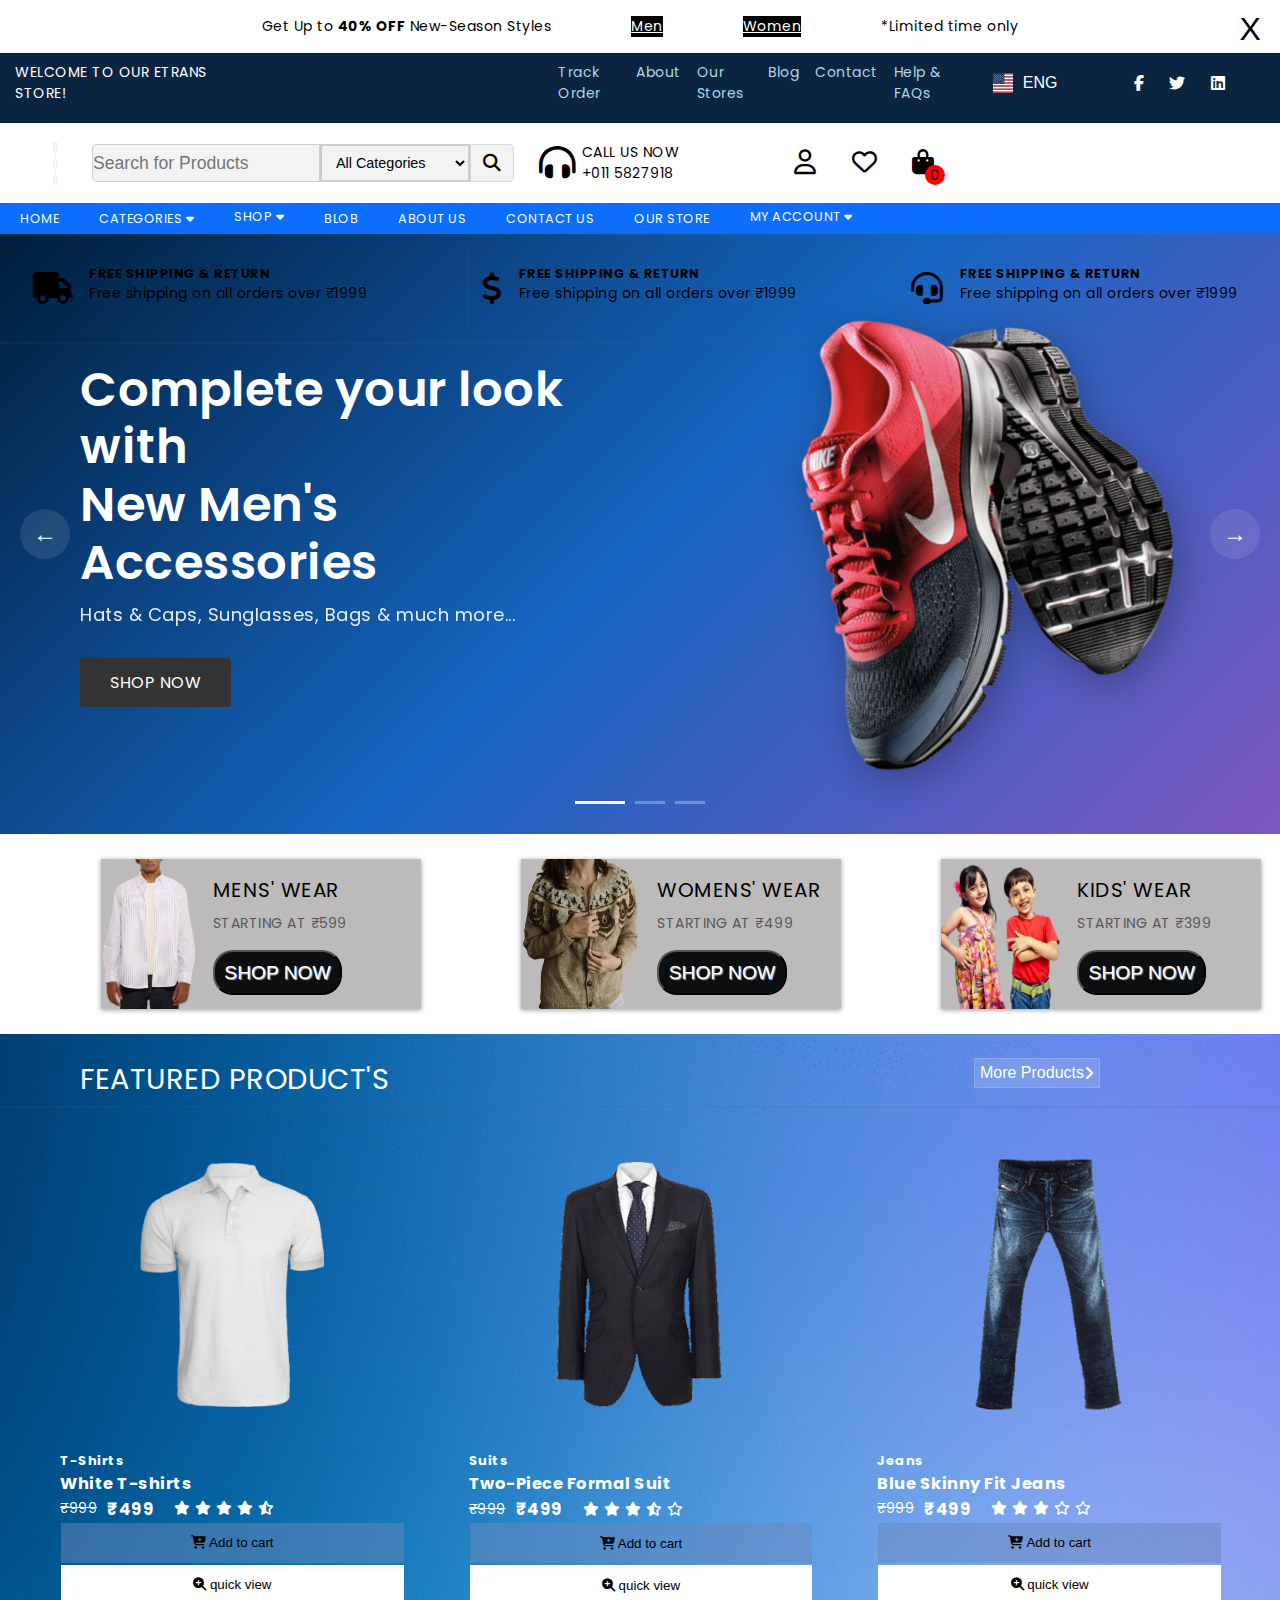
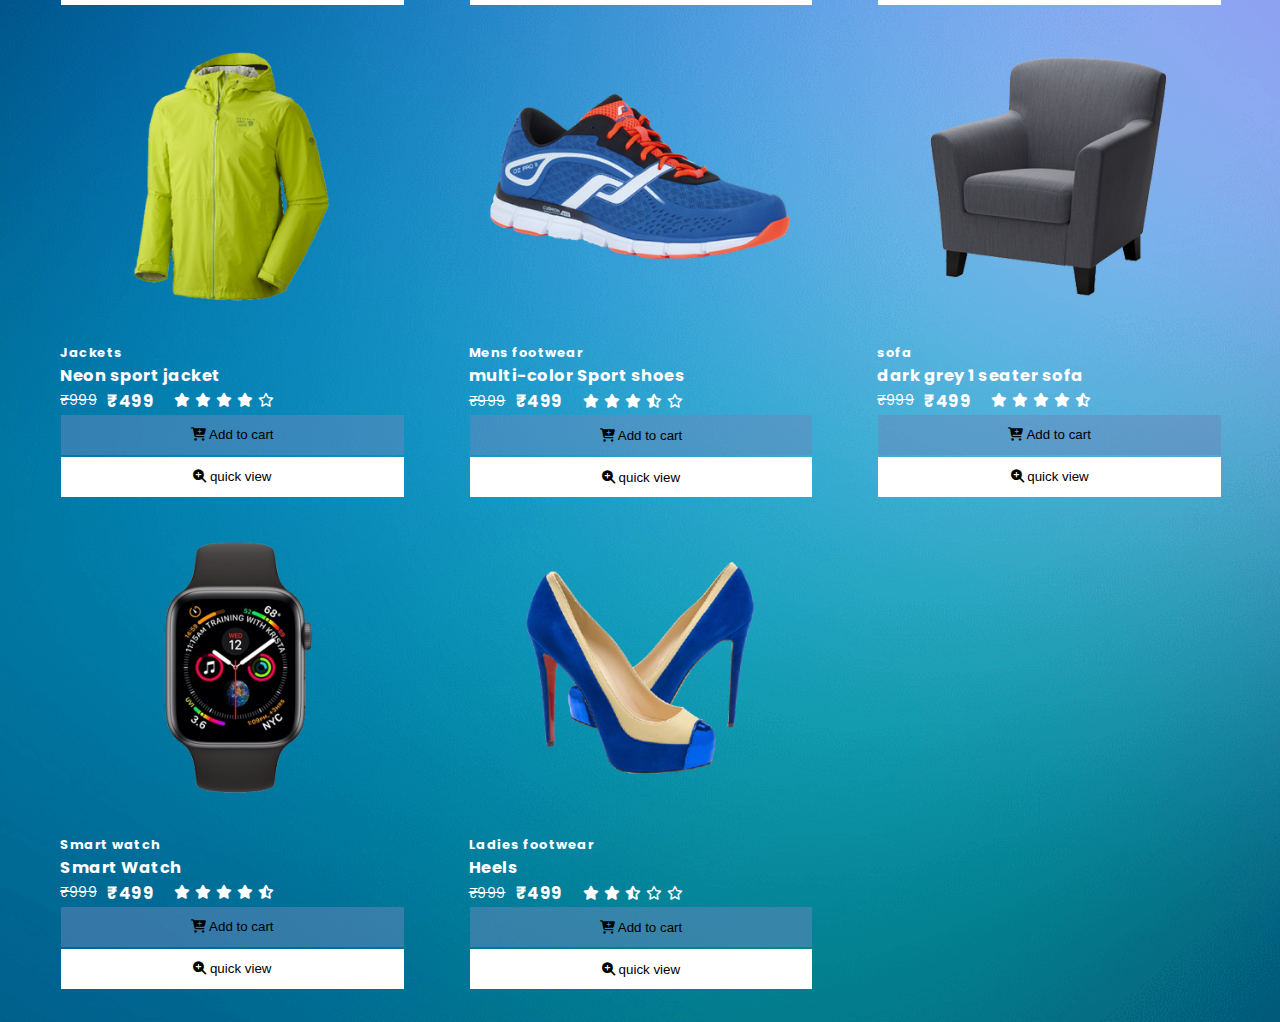
==== commit 8959196c: "update css and html for responsiveness" ====
--- a/index.html
+++ b/index.html
@@ -9,7 +9,7 @@
     <link rel="stylesheet" href="style.css">
     <link rel="icon" href="Assets/riteshblue logo.png" type="icon/image">
     <script src="script.js"> </script>
-    <title>RItesh</TITLE></title>
+    <title>RItesh</TITLE></title>  
     <style> 
      
     </style>
@@ -264,7 +264,7 @@
                 </div>
             </div>
 
-            <!-- Second Slide -->
+            <!-- Second Slide
             <div class="slide">
                 <div class="content-left">
                     <h1>Premium Sports Collection<br>2024 Edition</h1>
@@ -276,7 +276,7 @@
                 </div>
             </div>
 
-            <!-- Third Slide -->
+            Third Slide 
             <div class="slide">
                 <div class="content-left">
                     <h1>Running Essentials<br>For Every Athlete</h1>
@@ -287,7 +287,7 @@
                     <img src="Assets/sliding img/shoes img.png" alt="Product 3">
                 </div>
             </div>
-        </div>
+        </div> -->
 
         <div class="slider-dots">
             <span class="dot active" onclick="goToSlide(0)"></span>
--- a/style.css
+++ b/style.css
@@ -5,12 +5,17 @@
     box-sizing: border-box;
 }
 body{
+  height: 100dvh;
     font-family: 'Poppins', sans-serif;
     font-size: 14px;
-    letter-spacing: .5px; 
-    width: 100vw;
-    height: 100vh;
-}
+    letter-spacing: 0.5px; 
+}
+html, body {
+  width: 100%;
+  min-width: 320px; /* Ensures proper responsiveness */
+}
+
+
 .feature_section{
   background-image: url(Assets/bg\ image.png);
   background-position: center;
@@ -46,11 +51,7 @@
 
 
 
-.Wrapper {
-  width: 100%;
-  max-width: 100%;
- 
-}
+
 
 .top-men, .top-women{
   color: white;
@@ -169,7 +170,7 @@
 
 /* section 3 */
 .logo{
-  width: 110px;
+  width: fit-content;
   height: 43px;
   background-color: #ffffff;
   background-size: cover;
@@ -186,6 +187,7 @@
 }
 
 .top-header {
+    width: 100%; 
     background-color: #0b2540; /* Dark blue background */
     color: #ffffff; /* White text color */
     padding: 10px 0;
@@ -203,13 +205,16 @@
 } */
 .middle-bar {
   display: flex;
+  flex-wrap: wrap;
+  max-width: 1200px;
+  margin: 0 auto;
   height: 80px;
   align-items: center;
-  width: 100%;
-  align-items: center;
-  padding-left: 20px;
-  padding-right: 20px;
-}
+  padding-left: 1vw;
+  padding-right: 1vw;
+
+}
+
 
 .search-select{
   display: block;
@@ -228,7 +233,7 @@
   font-size: 1.1rem;
   align-items: center;
   height:38px;
-  width: 420px;
+ float: left;
   margin-left: 0.2rem;
   border: 1px solid rgb(0 0 0 / 15%);
   border-top-left-radius: 0.3rem;
@@ -257,8 +262,7 @@
 .container{
     display: flex;
     justify-content:flex-start;
-    width: 100%;
-    max-width: 100%; 
+    width: auto;
     padding: 0 15px;
     margin: 0 auto; 
     height: 50px; 
@@ -572,7 +576,6 @@
     width: 100%;
     height: 600px;
     position: relative;
-    overflow:hidden;
     background: linear-gradient(135deg, #001e3c 0%, #1565c0 50%, #7e57c2 100%);
 }
 
@@ -580,14 +583,14 @@
     position: absolute;
     left: 0;
     top: 0;
-    width: 300%; /* 3 slides */
+    width: 100%; /* 3 slides */
     height: 100%;
     display: flex;
     transition: transform 0.5s ease-in-out;
 }
 
 .slide {
-    width: calc(100% / 3);
+    width: 100%;
     height: 100%;
     display: flex;
     align-items: center;
@@ -718,7 +721,7 @@
 
 .shipping{
   height:auto;
-  width:100vw;
+
   margin-bottom: 2px;
   display: flex;
   flex-wrap: wrap; 
@@ -764,7 +767,7 @@
 
 .gender-categories{
   height:auto;
-  width:100vw;
+  
   display: flex;
   flex-wrap:wrap;
   justify-content: flex-start;
@@ -895,7 +898,7 @@
 
 .feature_section{
   
-  width: 100wh;
+  width: auto;
   height: auto;
   padding-top: 1.5rem;
   margin-bottom: 2px solid rgba(38, 32, 32, 0.129) ;
@@ -910,18 +913,51 @@
 
 /* grid */
 
+
+@media (max-width: 500px) {
+
+  .items{
+    grid-column-start: 1;
+    grid-column-end : -1;
+  }
+  
+  .items{
+    font-size:10vw;
+  }
+  .items_card{
+    padding: 1rem !important;
+  }
+  .items_card h2{
+    font-size: 11vw !important;
+    color: rgba(255, 255, 255, 0.70);
+  }
+    
+  .cart_area button{
+    width: auto;
+    height: 20vw;
+    margin: 2vw;
+    font-size: 10vw;
+    justify-self: center;
+   line-height: 8vw;
+    width: calc(100% - 50px) !important;
+  }
+
+}
+
+/* media query end */
 .grid_container{
-  
-  max-width: 100%;
-  overflow-x: auto;
+
+  width: 100%;
+
 }
 
 .Product_grid{
   display: grid;
   padding: 1rem;
-  grid-template-columns: repeat(4,1fr);
+  grid-template-columns: repeat(auto-fit, minmax(330px, 1fr));
+  gap:15px;
+  justify-content: center;
   /* grid-template-rows: repeat(2,1fr); */
-  grid-auto-rows: auto;
   gap: 10px;
   margin: 1rem;
 
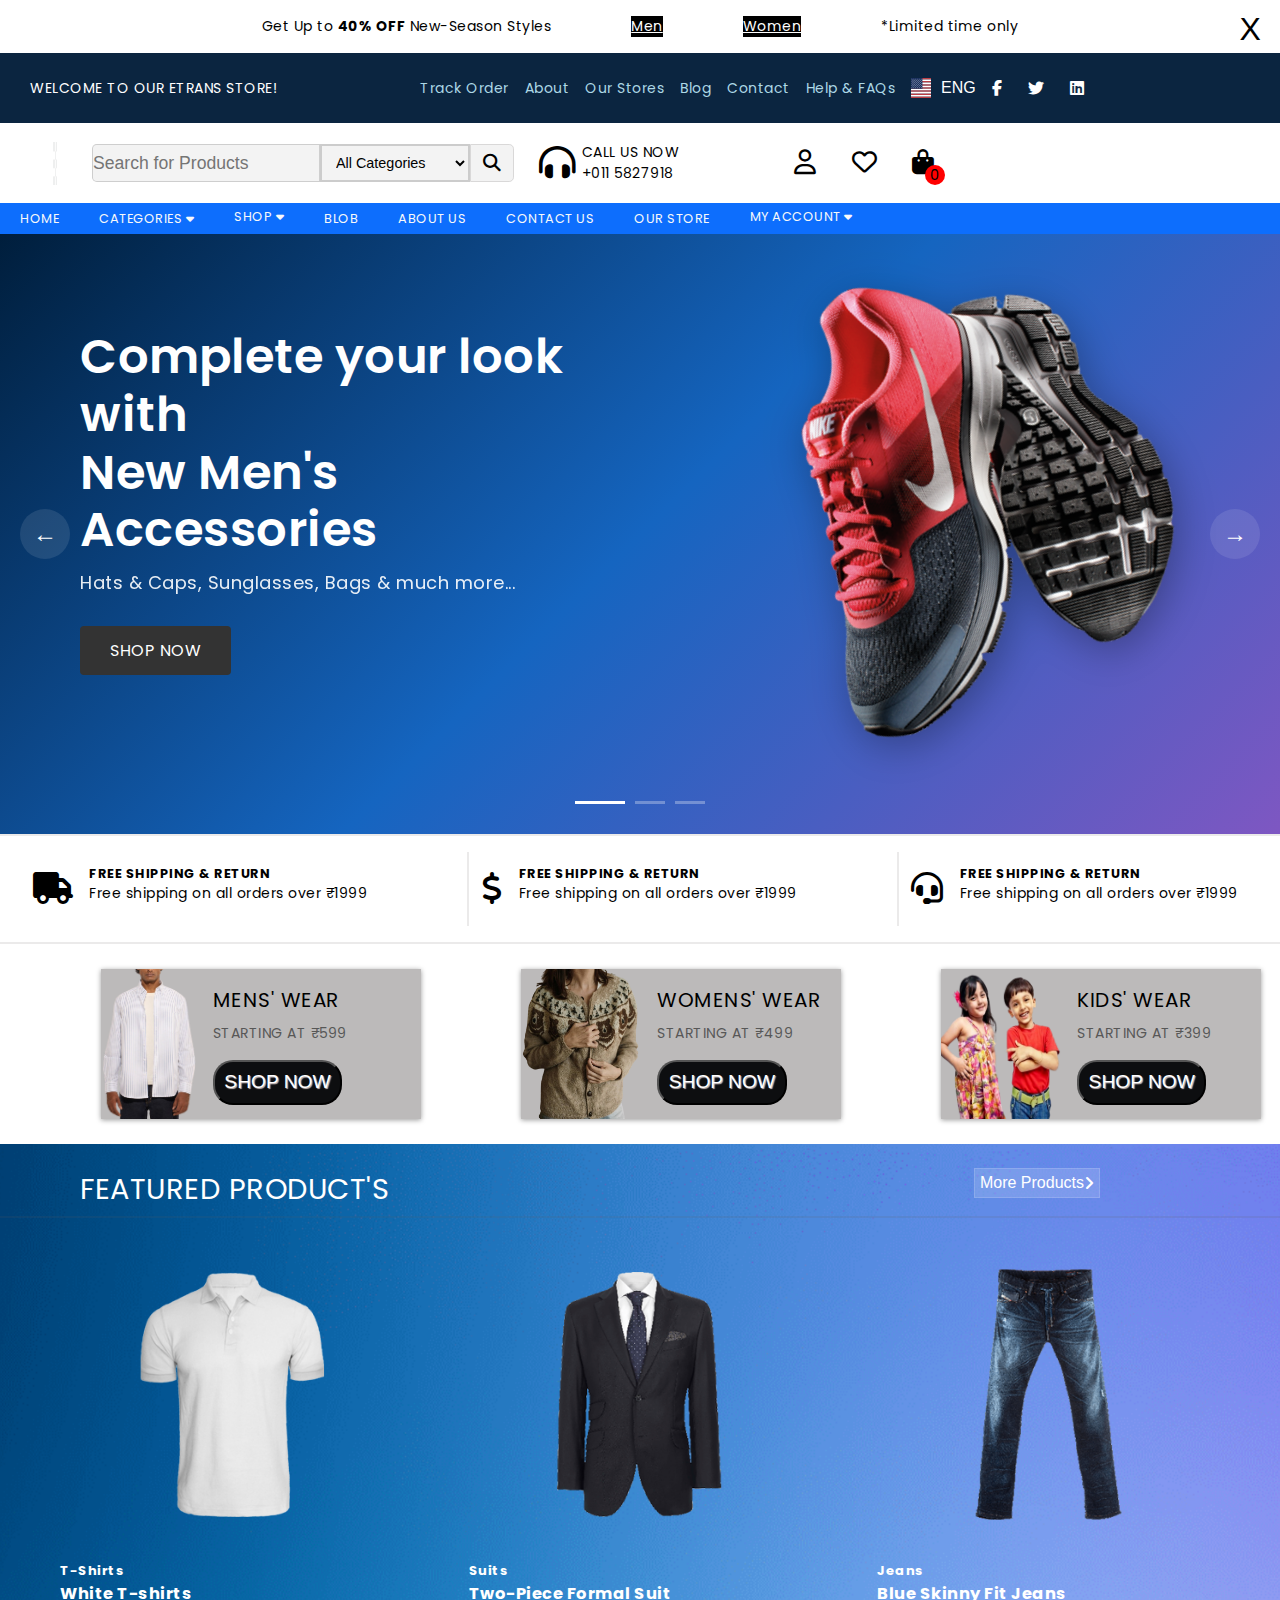
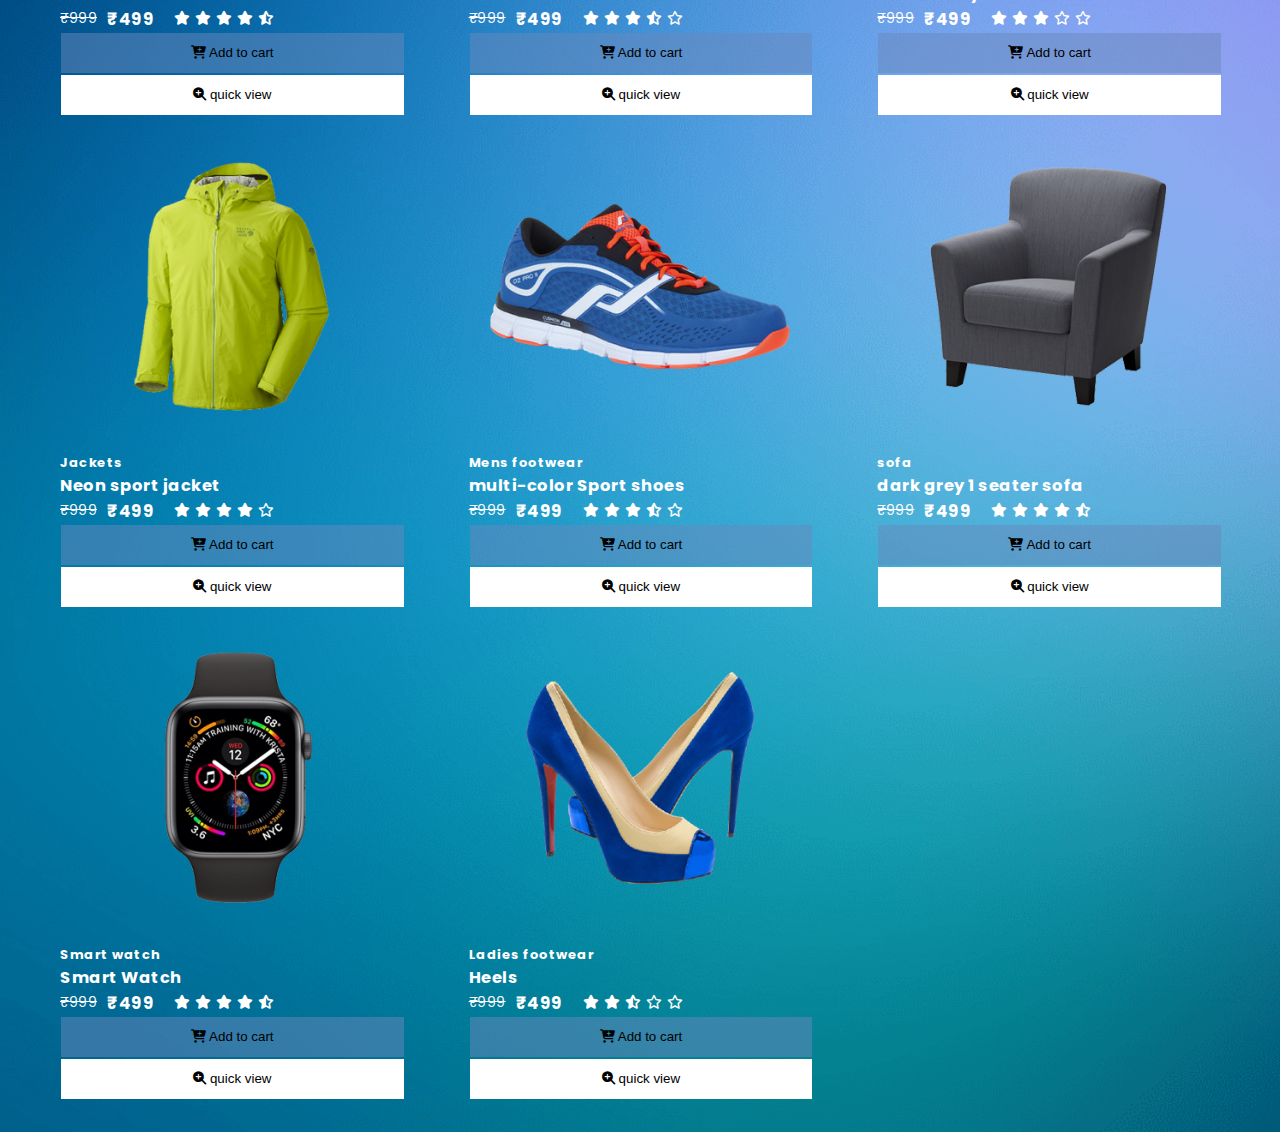
==== commit 87345060: "fixed overlapping of sections" ====
--- a/index.html
+++ b/index.html
@@ -8,11 +8,9 @@
     <link rel="stylesheet" href="https://cdnjs.cloudflare.com/ajax/libs/font-awesome/6.7.2/css/all.min.css" integrity="sha512-Evv84Mr4kqVGRNSgIGL/F/aIDqQb7xQ2vcrdIwxfjThSH8CSR7PBEakCr51Ck+w+/U6swU2Im1vVX0SVk9ABhg==" crossorigin="anonymous" referrerpolicy="no-referrer" />
     <link rel="stylesheet" href="style.css">
     <link rel="icon" href="Assets/riteshblue logo.png" type="icon/image">
-    <script src="script.js"> </script>
-    <title>RItesh</TITLE></title>  
-    <style> 
-     
-    </style>
+    
+    <title>RItesh</title>  
+  
 </head>
 
  
@@ -39,8 +37,8 @@
     <!-- sections -->
     <section class="top-header">
         <div class="container">
-          <!-- First Row -->
-          <div class="top-bar">
+         
+      
             <p class="welcome-text">WELCOME TO OUR ETRANS STORE!</p>
             <div class="top-links">
               <a href="#" class="track-order">Track Order</a>
@@ -70,9 +68,9 @@
         
         <div id="social-icons1"><i class="fa-brands fa-linkedin"></i> </div>
 
-        </div>
-
-
+    
+
+        </div>
        </div>
     </section>
 
@@ -126,25 +124,8 @@
 
         <!--nav bar -->
     
-      <!-- <section id="hearder">
-            <nav class="navbar">
-              <ul class="nav-links">
-                <li><a href="#">Home</a></li>
-                <li><a href="#">Categories</a>
-                </li>
-                <li><a href="#">Shop</a></li>
-                <li class="dropdown">
-                  <a href="#">Blog</a>
-                  <ul class="dropdown-menu">
-                    <li><a href="#">Latest Posts</a></li>
-                    <li><a href="#">Trending Topics</a></li>
-                    <li><a href="#">Archived Blogs</a></li>
-                  </ul>
-                </li>
-                <li><a href="#">Contact</a></li>
-              </ul>
-            </nav>
-      </section> -->
+      <!-- dropdown nav section -->
+      
       <div class="nav4">
       <div class="menu_bar"> 
         <ul>
@@ -243,13 +224,12 @@
       </div>
     </div>
   </div>
-
       <!-- nav bar end -->
 
-
+      <section class="slide_area">
       <div class="slider-container">
-        <button class="nav-button prev" onclick="changeSlide(-1)">←</button>
-        <button class="nav-button next" onclick="changeSlide(1)">→</button>
+        <button class="nav-button prev" >←</button>
+        <button class="nav-button next">→</button>
         
         <div class="slider-track">
             <!-- First Slide -->
@@ -290,13 +270,13 @@
         </div> -->
 
         <div class="slider-dots">
-            <span class="dot active" onclick="goToSlide(0)"></span>
-            <span class="dot" onclick="goToSlide(1)"></span>
-            <span class="dot" onclick="goToSlide(2)"></span>
+            <span class="dot active"></span>
+            <span class="dot"></span>
+            <span class="dot"></span>
         </div>
     </div>
 
-
+</section>
     <!-- section 6 Order shipping details -->
     <section class="shipping"> 
       <div class="shipping-container1"> 
@@ -561,7 +541,7 @@
 <!-- end -->
     <script src="script.js"></script>
 
-  </div>   
+
 
 
 </body>
--- a/style.css
+++ b/style.css
@@ -95,15 +95,17 @@
 /* section 2 */
 .top-links{
   display:inline-flex;
+  padding: 15px 0;
   gap:1rem;
 }
+
 .track-order{
-  margin-left:20rem;
+  margin-left: 10vw;
 }
 
 /* language dropdown  */
 .dropdown {
-  padding: 20px;
+  padding: 15px 0;
   position: relative;
   display: inline-block;
 
@@ -112,7 +114,7 @@
 .dropbtn {
   background-color: transparent;
   color: white;
-  padding: 16px;
+  padding: 0 1rem;
   font-size: 16px;
   border: none;
   cursor: pointer;
@@ -162,8 +164,9 @@
 /* social-icons */
 .social-icons{
     display: flex;
-    margin:40px ;
-    gap: 25px;
+    align-items: center;
+
+    gap: 2vw;
     font-size: 1rem; 
 }
 
@@ -258,8 +261,12 @@
   border-bottom-right-radius: 0.3rem;
 
 }
-
+.welcome-text{
+  padding: 15px;
+
+}
 .container{
+  
     display: flex;
     justify-content:flex-start;
     width: auto;
@@ -315,13 +322,16 @@
 #icons{
   margin-left: 15px ;
 }
-.top-bar {
+
+
+/* .top-bar {
     display: flex;
+
     justify-content: space-between;
     align-items: center;
     font-size: 14px;
     padding-bottom: 10px;
-  }
+  } */
 
  
 
@@ -580,11 +590,10 @@
 }
 
 .slider-track {
-    position: absolute;
+    /* position: absolute; */
+
     left: 0;
     top: 0;
-    width: 100%; /* 3 slides */
-    height: 100%;
     display: flex;
     transition: transform 0.5s ease-in-out;
 }
@@ -720,8 +729,6 @@
 /* shipping section 6 */
 
 .shipping{
-  height:auto;
-
   margin-bottom: 2px;
   display: flex;
   flex-wrap: wrap; 
@@ -729,7 +736,7 @@
   padding-bottom:1rem;
   padding-left: 20px;
   padding-right: 20px;
-  justify-content: flex-start;
+  
   border-top: 2px solid rgba(99, 93, 93, 0.129);
   border-bottom: 2px solid rgba(99, 93, 93, 0.129);
 }
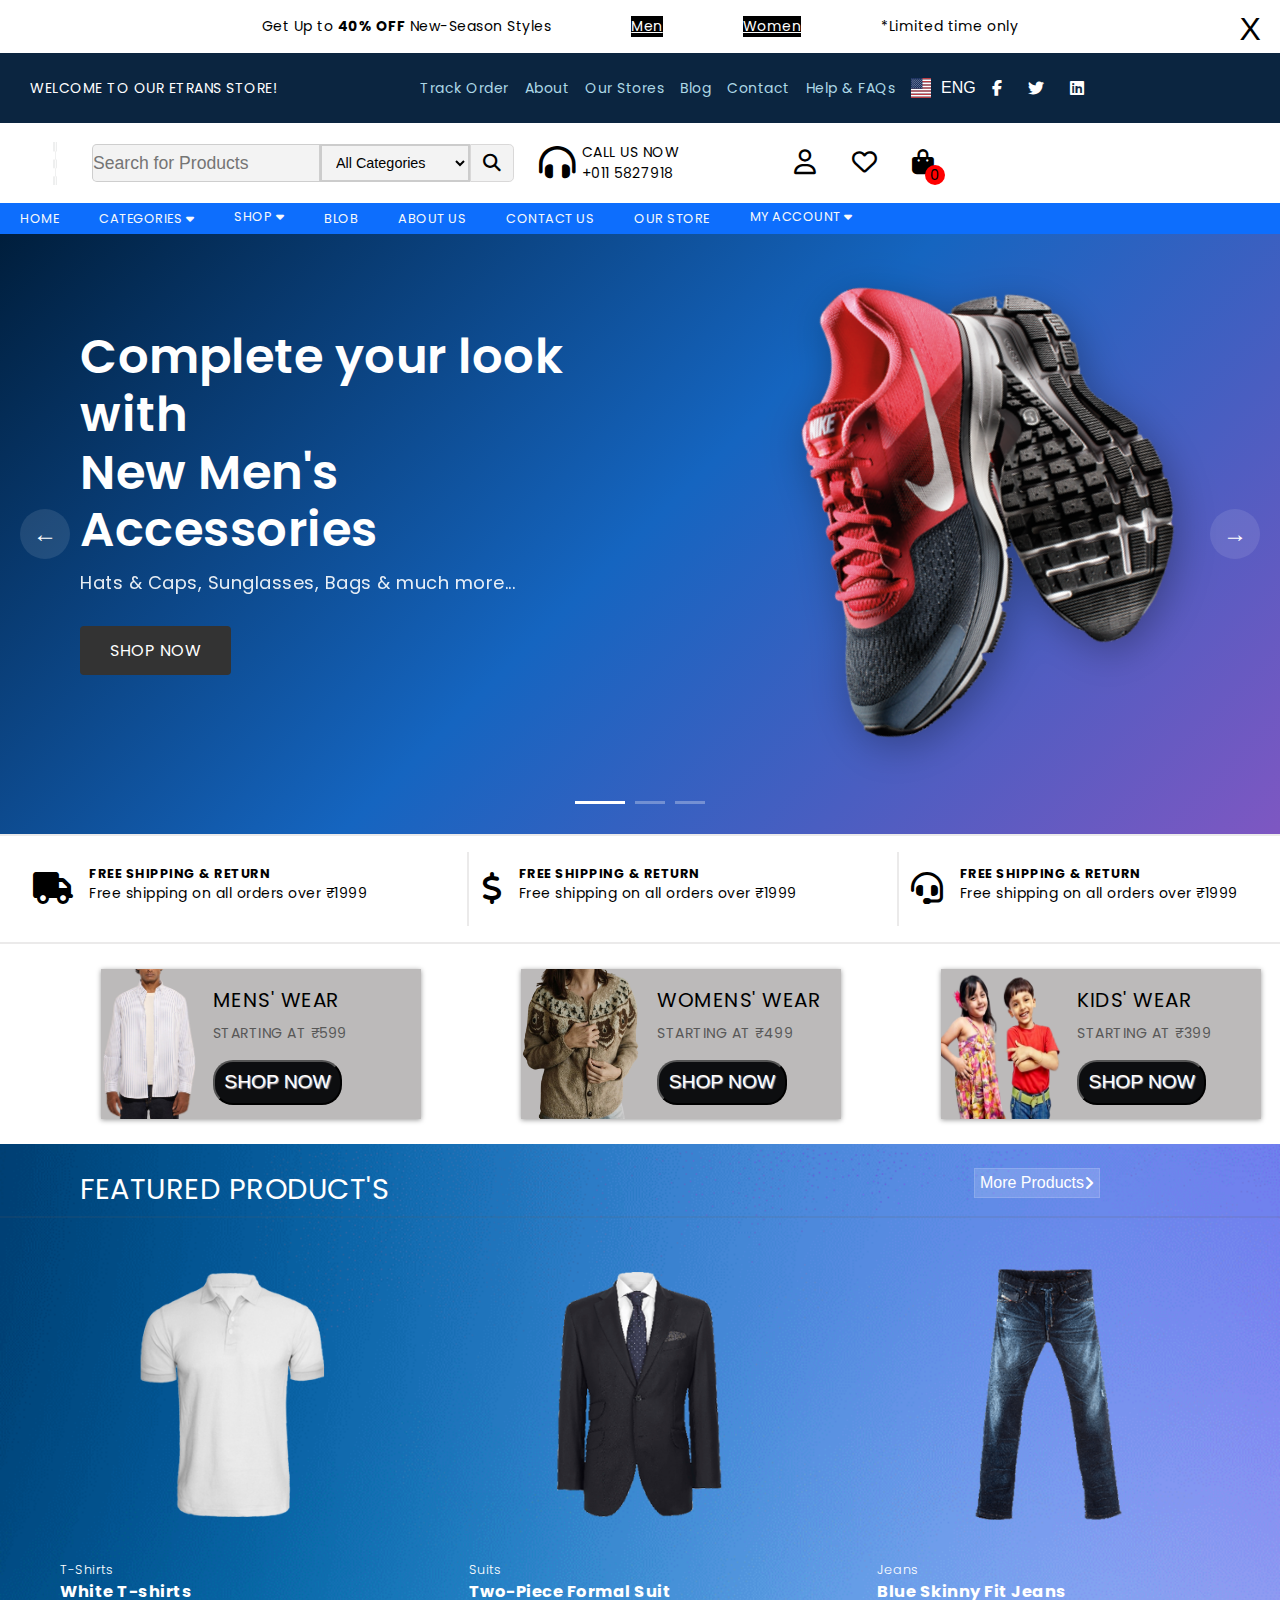
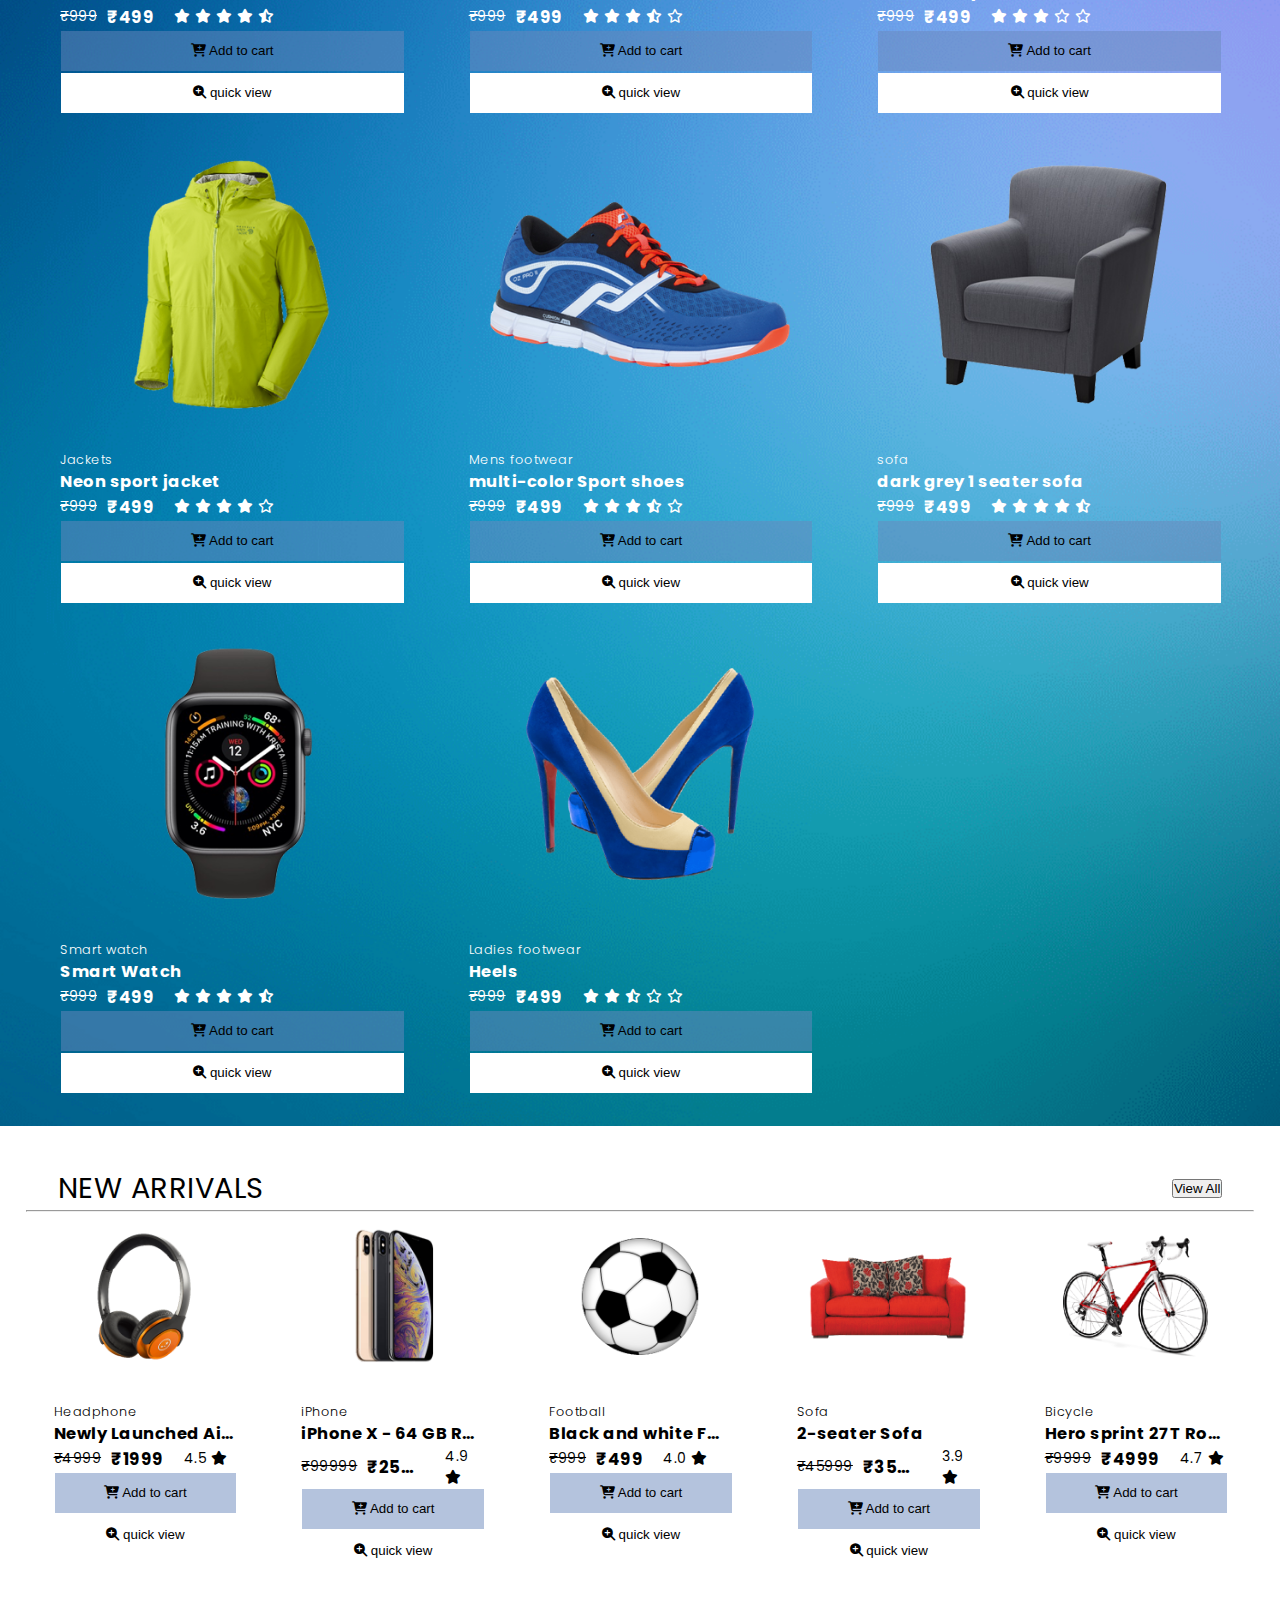
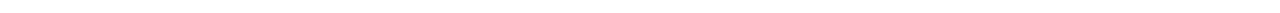
==== commit a701c147: "added new sliding grid" ====
--- a/index.html
+++ b/index.html
@@ -537,8 +537,131 @@
    </section>
      <!-- section 8 end  -->
 
+     <!-- grid 2 SLIDING GRID -->
+
+     <section class="new_arrival">
+
+      <div class="grid_container2"> 
+        <div class="new_arrival_menu">
+          <span>New Arrivals </span>
+          <button class="btn1">View All</button>
+        </div>
+
+        <hr>
+
+        <div class="NewArrival_grid">
+          <div class="items" id="item-1"><img src="Assets/sliding grid/headphone.png" alt="prouct 1 t-shirt"> 
+            <div class="items_card">
+            <h2>Headphone</h2>
+            <h3>Newly Launched Airwave Max 5 Wireless Over-Ear Headphones with Adaptive Hybrid ANC</h3>
+            <div class="price_grid">
+            <span>₹4999</span>
+            <h3>₹1999</h3>
+            <p class="rating">
+              <span>4.5</span>
+              <i class="fa-solid fa-star"></i>
+              
+            </p>
+          </div>
+          <div class="cart_area">
+            <button class="b1" data-name="cart" ><i class="fa-solid fa-cart-plus"></i> Add to cart</button>
+            
+            <span class="button_2"><button  data-name="quick view" ><i class="fa-solid fa-magnifying-glass-plus"></i> quick view</button></span>
+          </div>
+    
+          </div>
+          </div>
+    
+          <!-- item1 end -->
+    
+          <div class="items" id="item-2"><img src="Assets/sliding grid/iphone.png" alt="balzer">
+            <div class="items_card">
+            <h2>iPhone</h2>
+            <h3>iPhone X - 64 GB ROM </h3>
+            <div class="price_grid">
+              <span>₹99999</span>
+              <h3>₹25999</h3>
+              <p class="rating">
+                <span>4.9</span>
+                <i class="fa-solid fa-star"></i>
+                
+              </p>
+            </div>
+            <div class="cart_area">
+              <button class="b1" data-name="cart" ><i class="fa-solid fa-cart-plus"></i> Add to cart</button>
+              
+              <span class="button_2"><button  data-name="quick view" ><i class="fa-solid fa-magnifying-glass-plus"></i> quick view</button></span>
+            </div>
+          </div>
+          </div>
+          <div class="items" id="item-3"><img src="Assets/sliding grid/football.png" alt="pant">
+          <div class="items_card">
+            <h2>Football  </h2>
+            <h3>Black and white Football</h3>
+            <div class="price_grid">
+              <span>₹999</span>
+              <h3>₹499</h3>
+              <p class="rating">
+                <span>4.0</span>
+                <i class="fa-solid fa-star"></i>
+              </p>
+            </div>
+            <div class="cart_area">
+              <button class="b1" data-name="cart" ><i class="fa-solid fa-cart-plus"></i> Add to cart</button>
+              
+              <span class="button_2"><button  data-name="quick view" ><i class="fa-solid fa-magnifying-glass-plus"></i> quick view</button></span>
+            </div>
+            
+          </div>
+          </div>
+          <div class="items" id="item-4"><img src="Assets/sliding grid/sofa.png" alt="jacket">
+            <div class="items_card">
+            <h2>Sofa</h2>
+            <h3>2-seater Sofa</h3>
+            <div class="price_grid">
+              <span>₹45999</span>
+              <h3>₹35499</h3>
+              <p class="rating">
+                <span>3.9</span>
+                <i class="fa-solid fa-star"></i>
+      
+              </p> 
+            </div>
+            <div class="cart_area">
+              <button class="b1" data-name="cart" ><i class="fa-solid fa-cart-plus"></i> Add to cart</button>
+              
+              <span class="button_2"><button  data-name="quick view" ><i class="fa-solid fa-magnifying-glass-plus"></i> quick view</button></span>
+            </div>
+          </div>
+          </div>
+          <div class="items" id="item-5"><img src="Assets/sliding grid/bicycle.png" alt="shoes">
+            <div class="items_card">
+            <h2>Bicycle </h2>
+            <h3>Hero sprint 27T Road Bike For Unisex</h3>
+            <div class="price_grid">
+              <span>₹9999</span>
+              <h3>₹4999</h3>
+              <p class="rating">
+                <span>4.7</span>
+                <i class="fa-solid fa-star"></i>
+                
+              </p>
+            </div>
+            <div class="cart_area">
+              <button class="b1" data-name="cart" ><i class="fa-solid fa-cart-plus"></i> Add to cart</button>
+              
+              <span class="button_2"><button  data-name="quick view" ><i class="fa-solid fa-magnifying-glass-plus"></i> quick view</button></span>
+            </div>
+          </div>
+          </div> 
+        </div>
+     </section>
+
 
 <!-- end -->
+
+
+
     <script src="script.js"></script>
 
 
--- a/style.css
+++ b/style.css
@@ -5,7 +5,7 @@
     box-sizing: border-box;
 }
 body{
-  height: 100dvh;
+  /* height: 100dvh; */
     font-family: 'Poppins', sans-serif;
     font-size: 14px;
     letter-spacing: 0.5px; 
@@ -1072,4 +1072,76 @@
 
 .items:hover.button_2{
   background-color:rgb(0 0 0 / 20%); 
-}+}
+
+/* New Arrival */
+/* New arrival top */
+
+.new_arrival_menu {
+  display: flex;
+  justify-content: space-between;
+  align-items: center;
+
+  font-size: 1.8rem;
+  text-transform: uppercase;
+  padding: 0 2.5vmax ;
+  position: relative;
+} 
+.new_arrival_menu span{
+ 
+}
+
+.btn1 button{
+  font-size: 1rem;
+  order: -1;
+  padding: 5px;
+  
+}
+
+
+/* section:nth-last-child(-n+3){
+background-image:url(Assets/bg\ image.png) ;
+} */
+hr{
+  height: 1px ;
+  
+}
+.grid_container2{
+  padding: 2vmax 0;
+  margin: 0 2vmax;
+}
+
+.NewArrival_grid{
+  max-width: 1320px;
+  display: grid;
+  grid-template-columns:repeat(auto-fit,minmax(150px,1fr)) ;
+  grid-template-rows: repeat(1,1fr);
+  gap: 10px;
+  justify-content: center;
+
+}
+
+.rating span{
+  align-items: end;
+  text-decoration: none;
+}
+
+.items_card h2{
+  /* color: rgba(255, 255, 255, 0.50); */
+  font-weight: 300;
+  font-size:1vmax;
+  
+  display: -webkit-box;
+  
+}
+
+.items_card h3{
+  
+  display: block;
+  white-space:pre;
+  overflow: hidden;
+  text-overflow: ellipsis; 
+ 
+
+}
+/* New arrival end */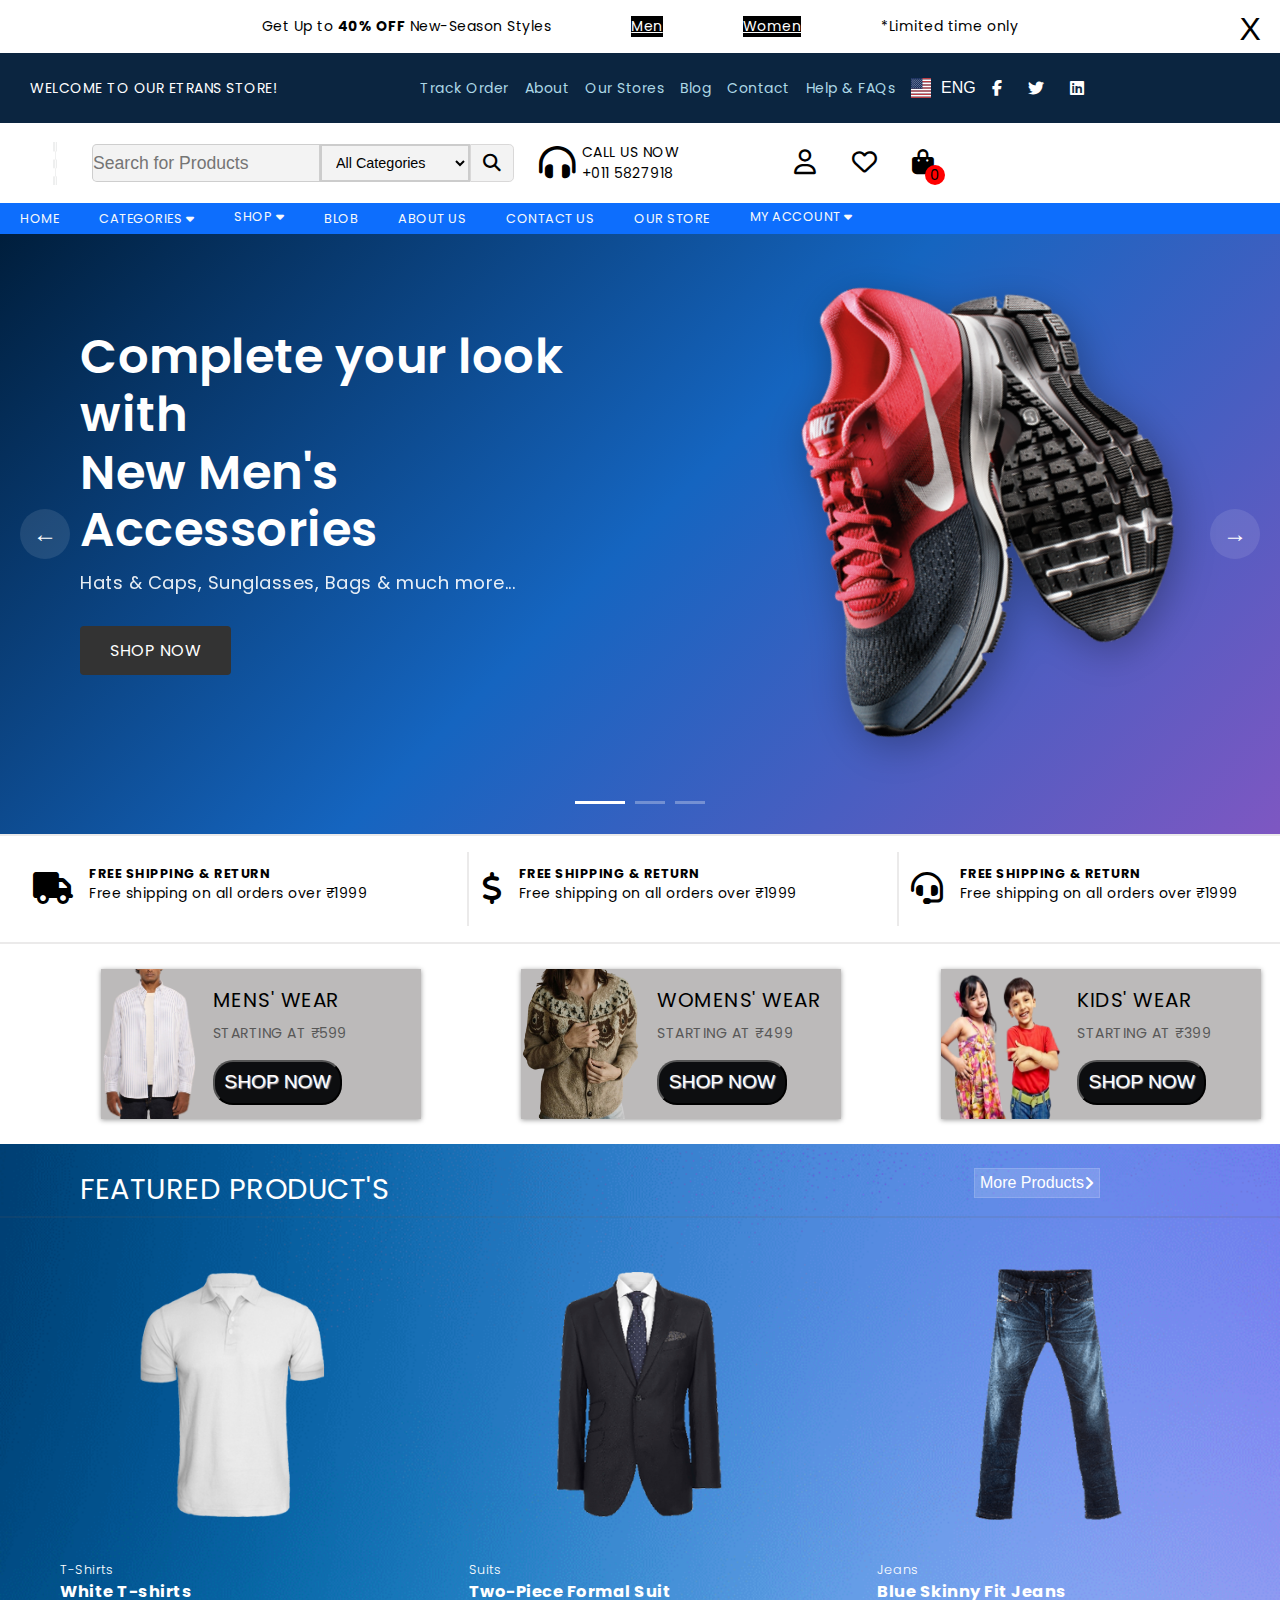
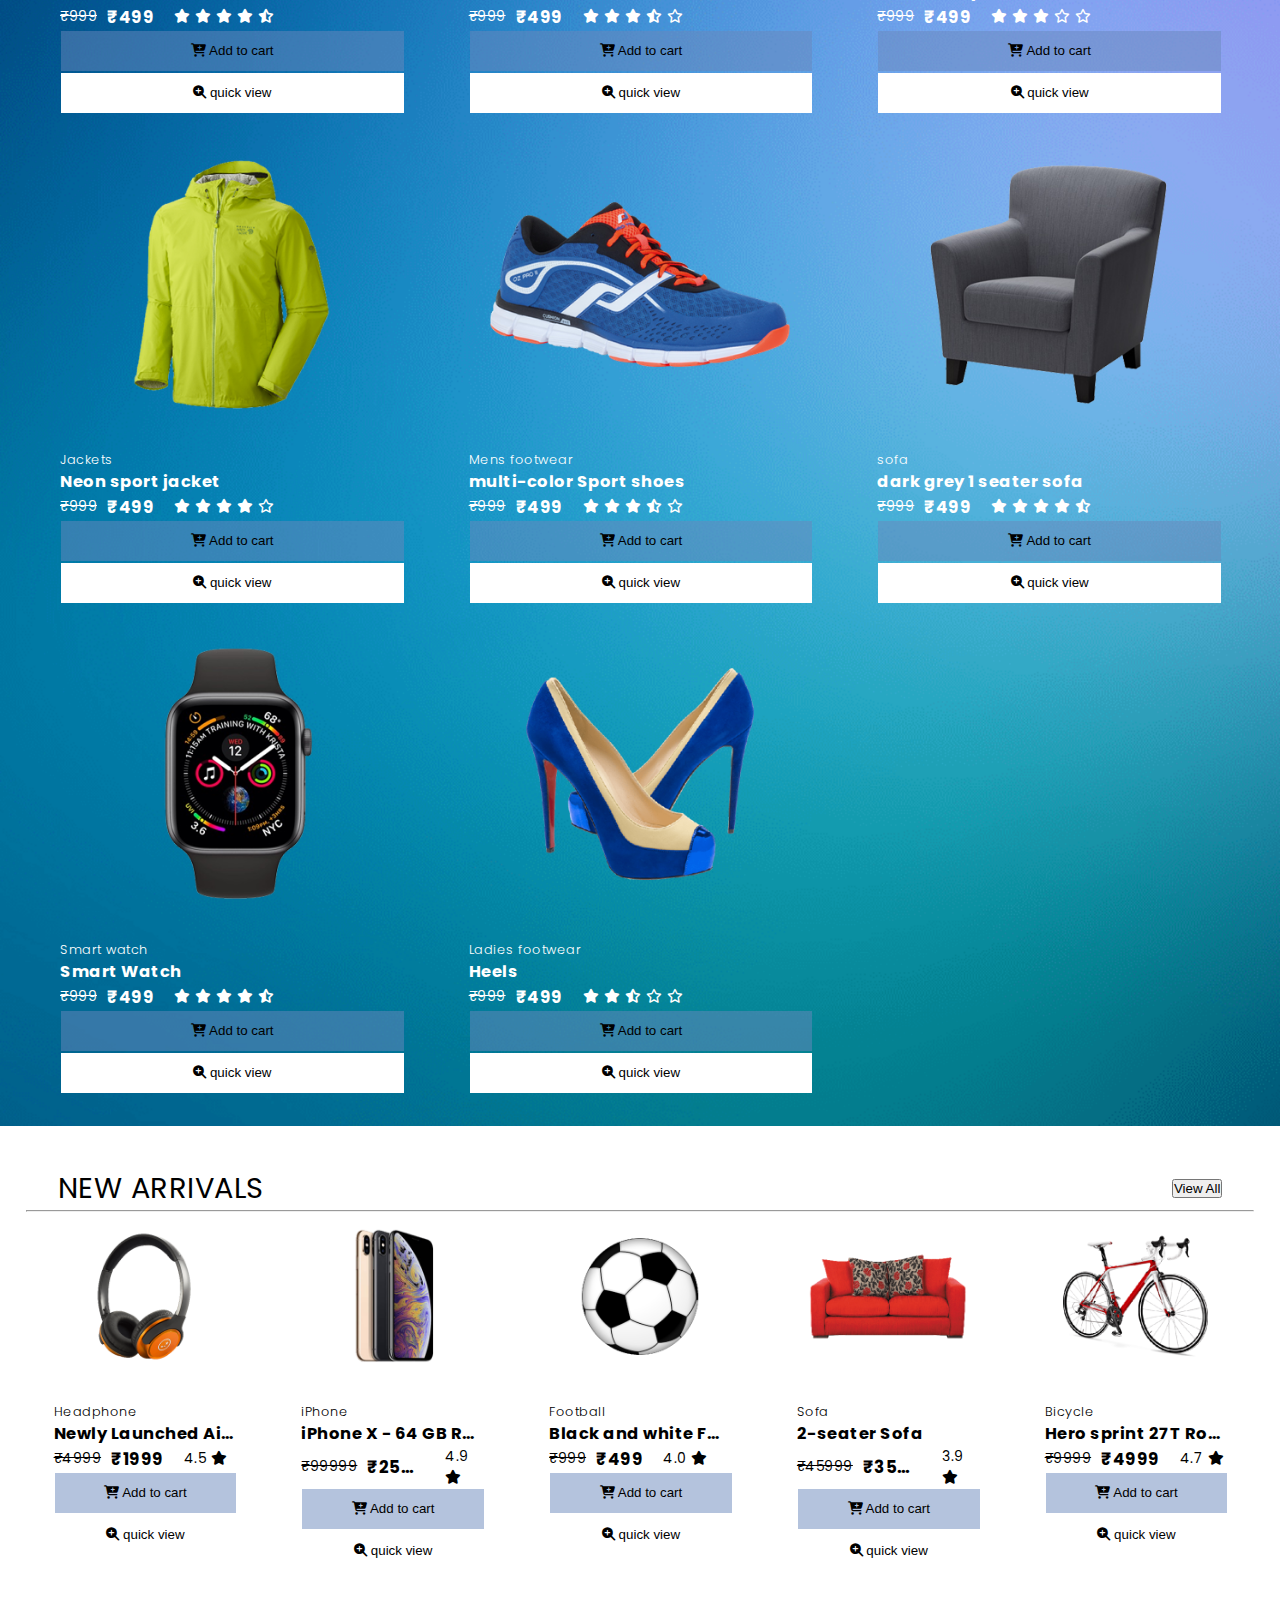
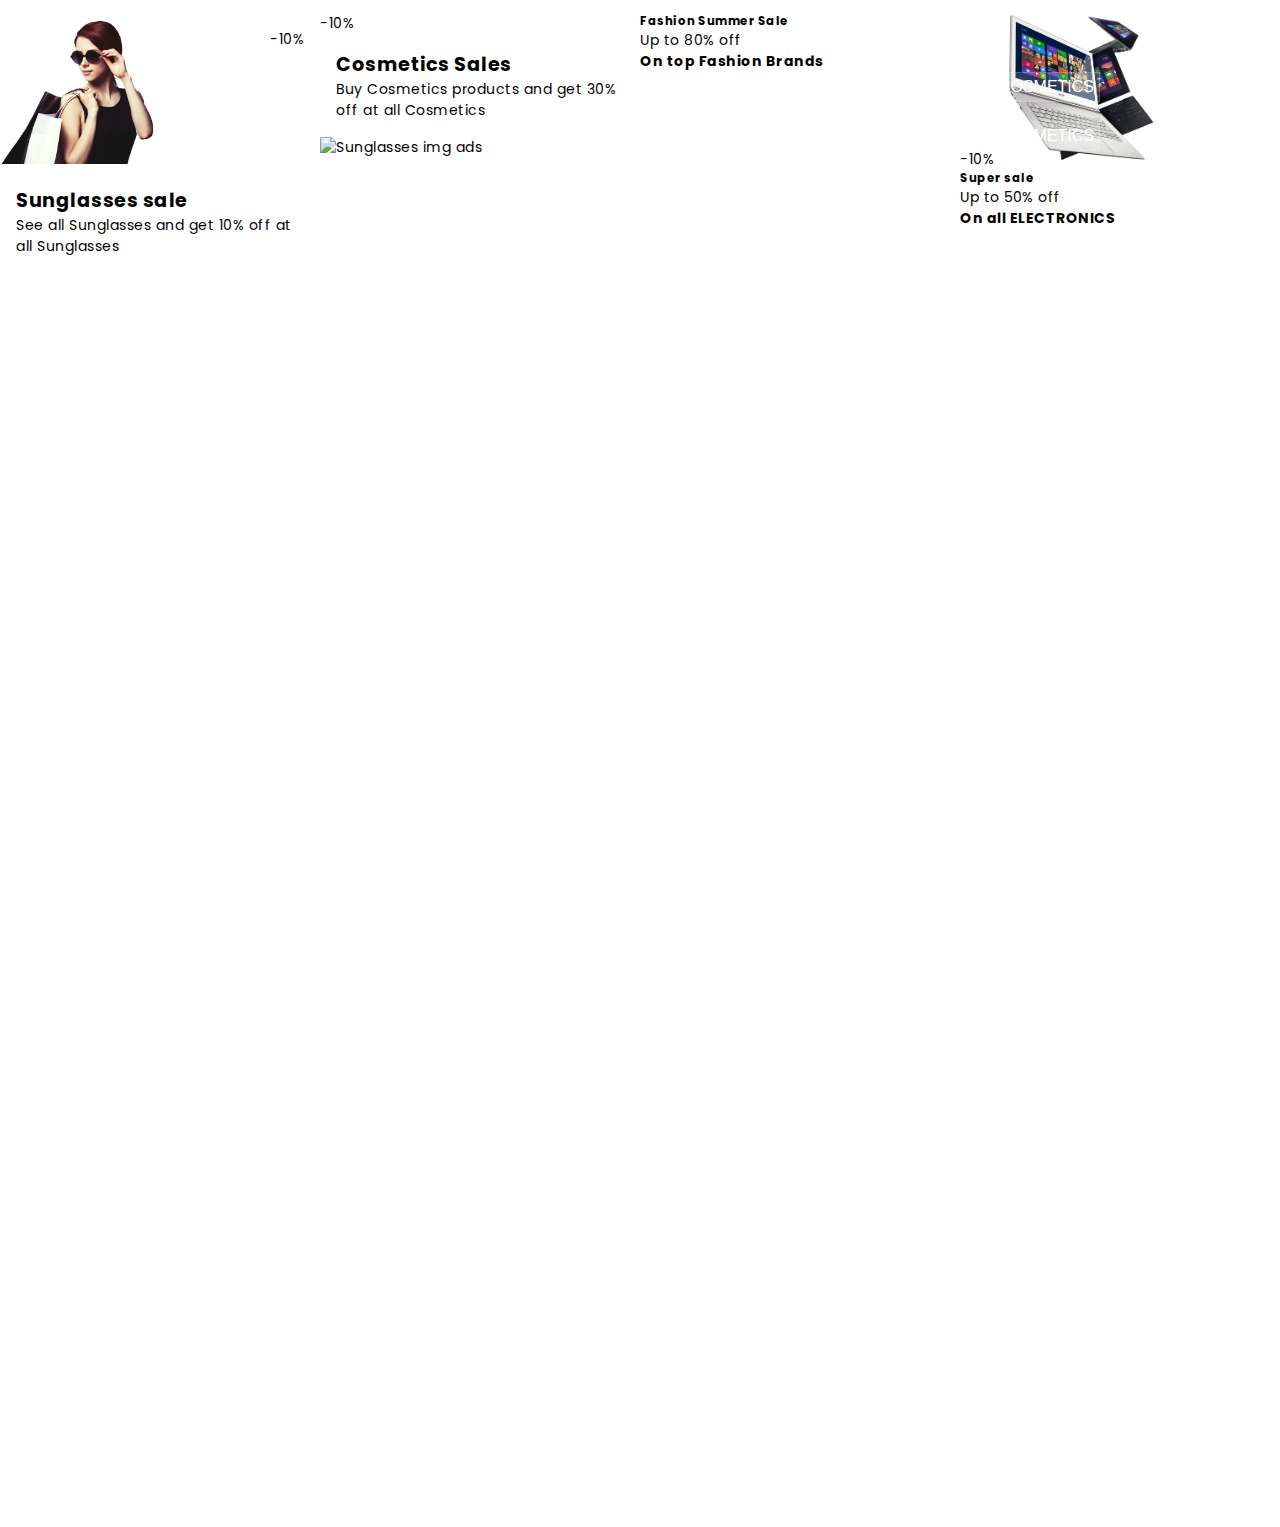
==== commit d533e663: "sale section added" ====
--- a/index.html
+++ b/index.html
@@ -656,7 +656,71 @@
           </div> 
         </div>
      </section>
-
+      <!-- end grid 2 SLIDING GRID  -->
+
+      <section class="Sale_section">
+
+        <div class="Sale_container">
+
+          <div class="sale1">
+            <span class="discount_top">-10%</span>
+            <img src="Assets/sale 4/sunglasses1.png" alt="Sunglasses img ads ">
+            <div class="items_area1">
+
+            
+            <h5>Sunglasses sale</h5>
+            <p>See all Sunglasses and get 10% off at all Sunglasses</p>
+            <button class="button_MoreProducts"> Shop by Glasses </button>
+           </div>
+          </div>
+
+          <div class="sale2">
+            <span class="discount_top">-10%</span>
+
+            <div class="items_area1">
+            <h5>Cosmetics Sales</h5>
+            <p>Buy Cosmetics products and get 30% off at all Cosmetics</p>
+            <button class="button_MoreProducts"> SHOP BY COSMETICS </button>
+           </div>
+
+            <img src="Assets/sale 4/fashion.jpg" alt="Sunglasses img ads ">
+          </div>
+
+          <div class="sale3">
+            
+            <div class="items_area3">
+            <h5>Fashion Summer Sale</h5>
+            <p>Up to 80% off</p>
+            <h4>On top Fashion Brands</h4>
+            <button class="button_MoreProducts"> SHOP BY COSMETICS </button>
+           </div>
+
+          </div>
+
+          <div class="sale4">
+            <span class="discount_top">-10%</span>
+            <img src="Assets/sale 4/laptop.png" alt="Sunglasses img ads ">
+
+            <div class="items_area4">
+            <h5>Super sale</h5>
+            <p>Up to 50% off</p>
+            <h4>On all ELECTRONICS</h4>
+            <button class="button_MoreProducts"> HURRY UP! </button>
+           </div>
+
+          </div>
+
+          
+
+          
+
+          
+
+
+         
+
+        </div>
+      </section>
 
 <!-- end -->
 
--- a/style.css
+++ b/style.css
@@ -1144,4 +1144,42 @@
  
 
 }
-/* New arrival end */+/* New arrival end */
+
+/* sale section */
+
+.Sale_container{
+  display: grid;
+  grid-template-columns: repeat(auto-fit, minmax(300px,1fr));
+
+  overflow: hidden;
+}
+
+.sale1 img,
+.sale2 img,
+.sale4 img{
+ height: 10%;
+ 
+}
+
+.sale3{
+  /* background-image: url("Assets/fashion.png"); */
+  background-repeat: no-repeat;
+}
+
+.sale1{
+  position: relative;
+}
+.sale1 span{
+  position:absolute;
+  right: 0;
+  margin: 1rem;
+}
+
+.items_area1 {
+  padding: 1rem;
+}
+
+.items_area1 h5 {
+    font-size: 1.5vw;
+}